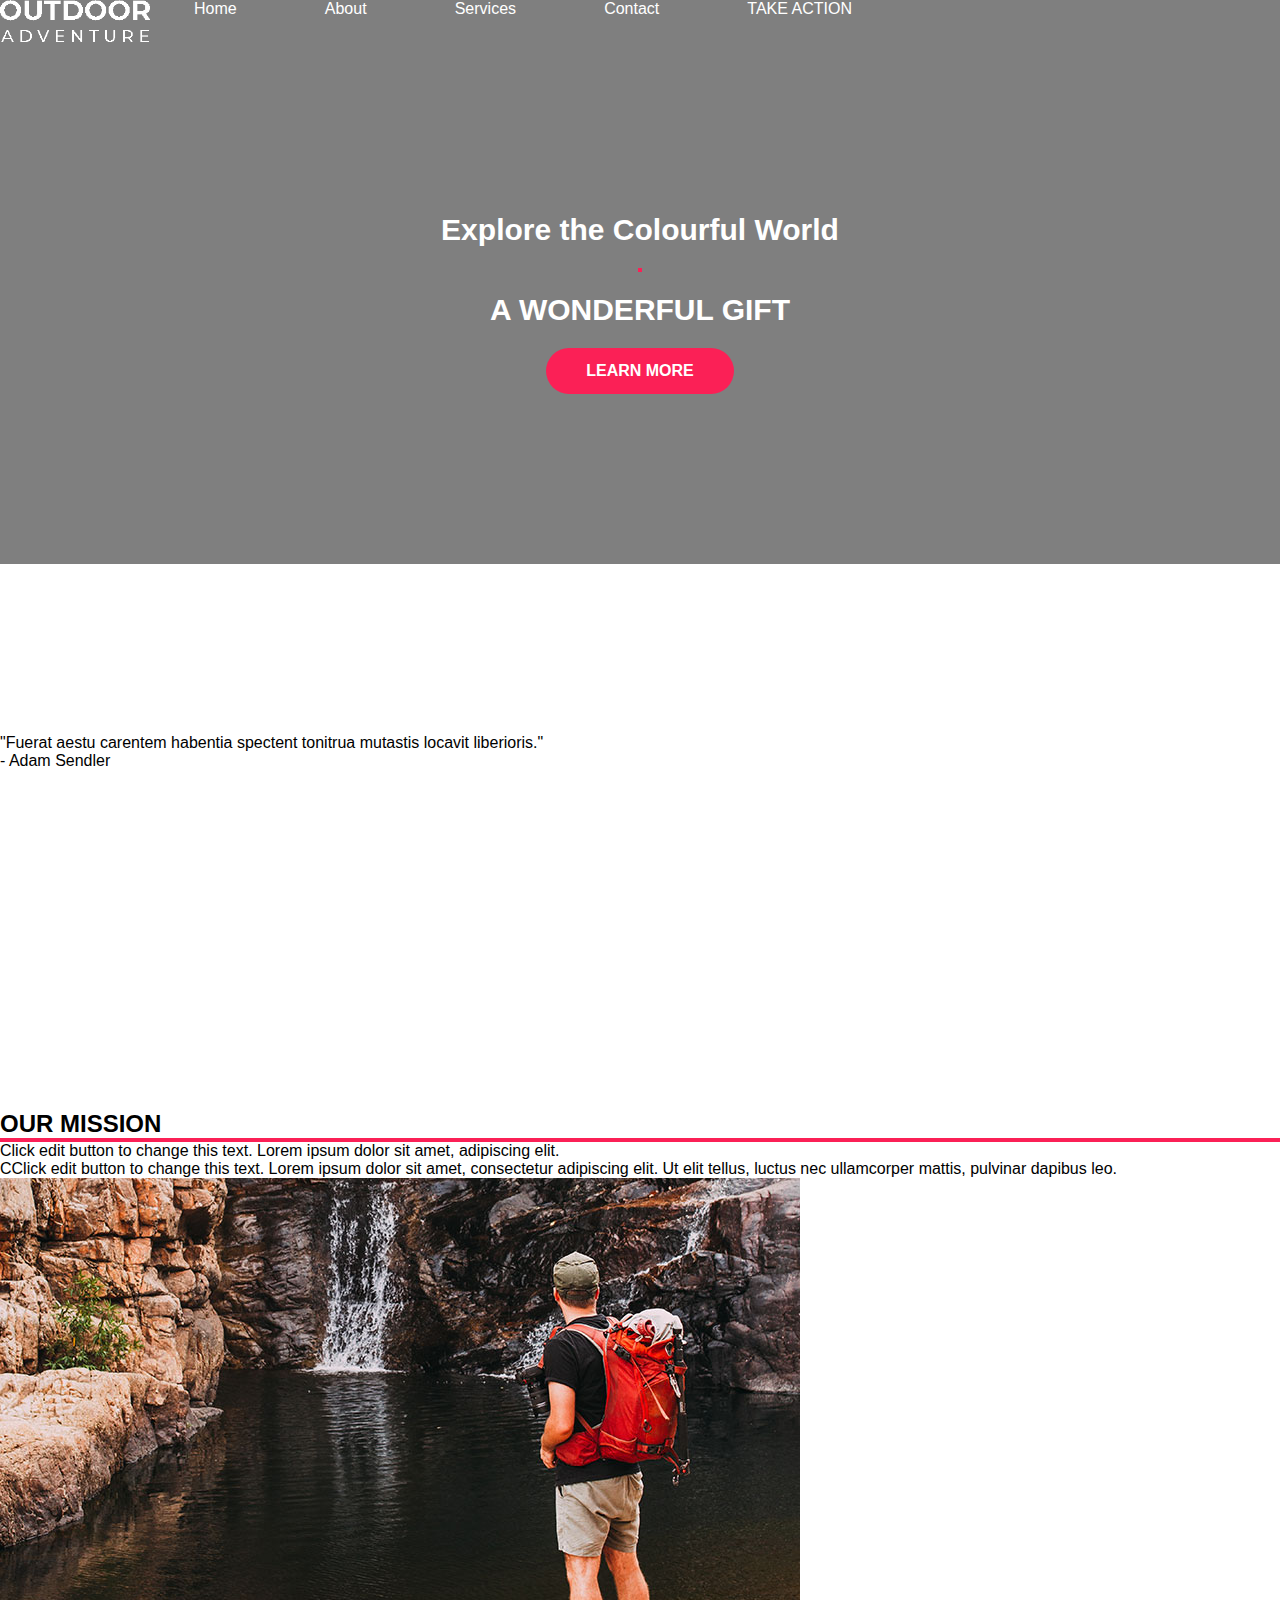
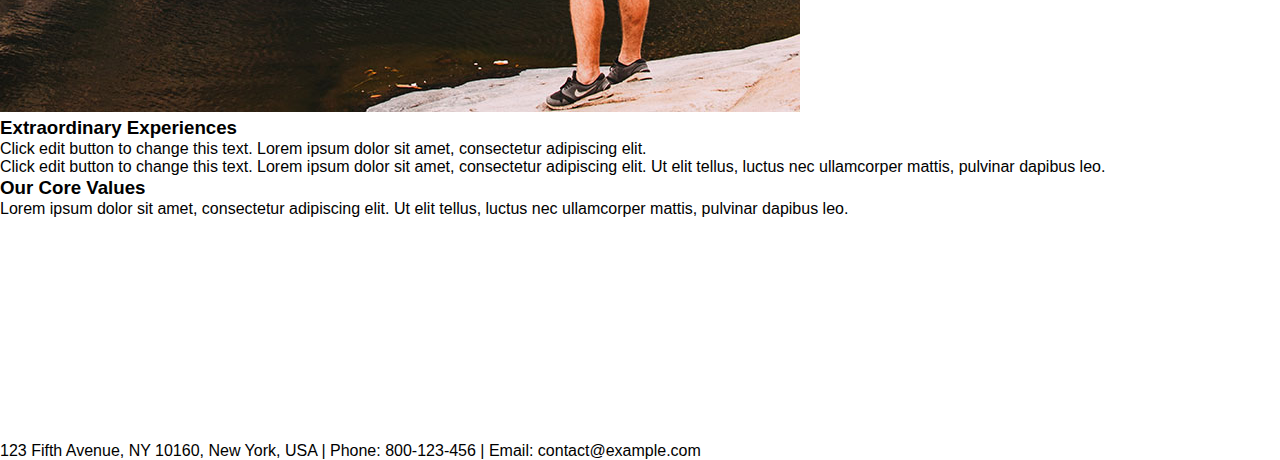
==== index.html @ 978efa65 "page accueil finie" ====
<!DOCTYPE html>
<html lang="en">

<head>
    <meta charset="UTF-8" />
    <meta name="viewport" content="width=device-width, initial-scale=1.0" />
    <link rel="stylesheet" href="./css/fonts.css" />
    <link rel="stylesheet" href="./css/style.css" />
    <link href='https://fonts.googleapis.com/css?family=Roboto' rel='stylesheet'>
    <title>Home - Outdoors Adventure</title>
</head>

<body>
    <!-- HEADER -->

        <header class="index-header">
            <nav class="index-nav">

                    <img src="./assets/white-logo.png" alt="" />


                    <ul class="menu-list">
                        <li><a href="#" class="menu-link">Home</a></li>
                        <li><a href="#" class="menu-link">About</a></li>
                        <li><a href="#" class="menu-link">Services</a></li>
                        <li><a href="#" class="menu-link">Contact</a></li>
                        <li><a href="#" class="menu-link uppercase">Take Action</a></li>
                    </ul>

            </nav>
            
        </header>

            <!-- MAIN -->
            <main>
                <!-- Section-1 -->
                <section class="section1">
                    <div class="subtitle">
                        <h1 class="heading">Explore the Colourful World</h1>
                    </div>
                    <div class="sep"></div>
                    <div class="main-title">
                        <h1 class="uppercase heading">A Wonderful Gift</h1>
                    </div>
                    <div class="button-container">
                        <a class="learn-button uppercase" href="#">Learn More</a>
                    </div>
                </section>

            <section>
                <blockquote>"Fuerat aestu carentem habentia spectent tonitrua mutastis locavit liberioris."
                    <footer>- Adam Sendler</footer>
                </blockquote>
            </section>

                <!-- Section-2 -->

                <section>

                    <div class="row">
                        <div>
                            <h2 class="uppercase">OUR MISSION</h2>
                            <div class="sep"></div>
                            <p>Click edit button to change this text. Lorem ipsum dolor sit amet, adipiscing elit.</p>
                            <p>CClick edit button to change this text. Lorem ipsum dolor sit amet, consectetur
                                adipiscing elit. Ut elit tellus, luctus nec ullamcorper mattis, pulvinar dapibus leo.
                            </p>
                        </div>
                        <div>
                            <img src="./assets/outdoor-image-02.jpg" placeholder="waterfall" />
                        </div>
                    </div>
                    <div class="row">
                        <div>
                            <div>
                                <h3>Extraordinary Experiences </h3>
                                <p>Click edit button to change this text. Lorem ipsum dolor sit amet, consectetur
                                    adipiscing elit.</p>
                                <p>Click edit button to change this text. Lorem ipsum dolor sit amet, consectetur
                                    adipiscing elit. Ut elit tellus, luctus nec ullamcorper mattis, pulvinar dapibus
                                    leo.</p>
                            </div>
                            <div>
                                <h3>Our Core Values</h3>
                                <p>Lorem ipsum dolor sit amet, consectetur adipiscing elit. Ut elit tellus, luctus nec ullamcorper mattis, pulvinar dapibus leo.</p>
                                <ul>
                                    <li><span class="fa fa-minus"></span><span></span></li>
                                    <li><span class="fa fa-minus"></span><span></span></li>
                                    <li><span class="fa fa-minus"></span><span></span></li>
                                </ul>
                            </div>
                        </div>
                    </div>
                </section>
            </main>

        <!-- FOOTER -->
        <footer>
                <div>
                    <p>123 Fifth Avenue, NY 10160, New York, USA | Phone: 800-123-456 | Email: contact@example.com</p>
                </div>
        </footer>
</body>

</html>
---- css/fonts.css ----
@font-face {
    font-family: 'Roboto';
    font-style: italic;
    font-weight: 100;
    src: url(/fonts.gstatic.com/s/roboto/v30/KFOiCnqEu92Fr1Mu51QrEz0dL_nz.woff2) format('woff2');
    unicode-range: U+0460-052F, U+1C80-1C88, U+20B4, U+2DE0-2DFF, U+A640-A69F, U+FE2E-FE2F;
  }
  /* cyrillic */
  @font-face {
    font-family: 'Roboto';
    font-style: italic;
    font-weight: 100;
    src: url(/fonts.gstatic.com/s/roboto/v30/KFOiCnqEu92Fr1Mu51QrEzQdL_nz.woff2) format('woff2');
    unicode-range: U+0301, U+0400-045F, U+0490-0491, U+04B0-04B1, U+2116;
  }
  /* greek-ext */
  @font-face {
    font-family: 'Roboto';
    font-style: italic;
    font-weight: 100;
    src: url(/fonts.gstatic.com/s/roboto/v30/KFOiCnqEu92Fr1Mu51QrEzwdL_nz.woff2) format('woff2');
    unicode-range: U+1F00-1FFF;
  }
  /* greek */
  @font-face {
    font-family: 'Roboto';
    font-style: italic;
    font-weight: 100;
    src: url(/fonts.gstatic.com/s/roboto/v30/KFOiCnqEu92Fr1Mu51QrEzMdL_nz.woff2) format('woff2');
    unicode-range: U+0370-03FF;
  }
  /* vietnamese */
  @font-face {
    font-family: 'Roboto';
    font-style: italic;
    font-weight: 100;
    src: url(/fonts.gstatic.com/s/roboto/v30/KFOiCnqEu92Fr1Mu51QrEz8dL_nz.woff2) format('woff2');
    unicode-range: U+0102-0103, U+0110-0111, U+0128-0129, U+0168-0169, U+01A0-01A1, U+01AF-01B0, U+0300-0301, U+0303-0304, U+0308-0309, U+0323, U+0329, U+1EA0-1EF9, U+20AB;
  }
  /* latin-ext */
  @font-face {
    font-family: 'Roboto';
    font-style: italic;
    font-weight: 100;
    src: url(/fonts.gstatic.com/s/roboto/v30/KFOiCnqEu92Fr1Mu51QrEz4dL_nz.woff2) format('woff2');
    unicode-range: U+0100-02AF, U+0304, U+0308, U+0329, U+1E00-1E9F, U+1EF2-1EFF, U+2020, U+20A0-20AB, U+20AD-20CF, U+2113, U+2C60-2C7F, U+A720-A7FF;
  }
  /* latin */
  @font-face {
    font-family: 'Roboto';
    font-style: italic;
    font-weight: 100;
    src: url(/fonts.gstatic.com/s/roboto/v30/KFOiCnqEu92Fr1Mu51QrEzAdLw.woff2) format('woff2');
    unicode-range: U+0000-00FF, U+0131, U+0152-0153, U+02BB-02BC, U+02C6, U+02DA, U+02DC, U+0304, U+0308, U+0329, U+2000-206F, U+2074, U+20AC, U+2122, U+2191, U+2193, U+2212, U+2215, U+FEFF, U+FFFD;
  }
  /* cyrillic-ext */
  @font-face {
    font-family: 'Roboto';
    font-style: italic;
    font-weight: 300;
    src: url(/fonts.gstatic.com/s/roboto/v30/KFOjCnqEu92Fr1Mu51TjASc3CsTKlA.woff2) format('woff2');
    unicode-range: U+0460-052F, U+1C80-1C88, U+20B4, U+2DE0-2DFF, U+A640-A69F, U+FE2E-FE2F;
  }
  /* cyrillic */
  @font-face {
    font-family: 'Roboto';
    font-style: italic;
    font-weight: 300;
    src: url(/fonts.gstatic.com/s/roboto/v30/KFOjCnqEu92Fr1Mu51TjASc-CsTKlA.woff2) format('woff2');
    unicode-range: U+0301, U+0400-045F, U+0490-0491, U+04B0-04B1, U+2116;
  }
  /* greek-ext */
  @font-face {
    font-family: 'Roboto';
    font-style: italic;
    font-weight: 300;
    src: url(/fonts.gstatic.com/s/roboto/v30/KFOjCnqEu92Fr1Mu51TjASc2CsTKlA.woff2) format('woff2');
    unicode-range: U+1F00-1FFF;
  }
  /* greek */
  @font-face {
    font-family: 'Roboto';
    font-style: italic;
    font-weight: 300;
    src: url(/fonts.gstatic.com/s/roboto/v30/KFOjCnqEu92Fr1Mu51TjASc5CsTKlA.woff2) format('woff2');
    unicode-range: U+0370-03FF;
  }
  /* vietnamese */
  @font-face {
    font-family: 'Roboto';
    font-style: italic;
    font-weight: 300;
    src: url(/fonts.gstatic.com/s/roboto/v30/KFOjCnqEu92Fr1Mu51TjASc1CsTKlA.woff2) format('woff2');
    unicode-range: U+0102-0103, U+0110-0111, U+0128-0129, U+0168-0169, U+01A0-01A1, U+01AF-01B0, U+0300-0301, U+0303-0304, U+0308-0309, U+0323, U+0329, U+1EA0-1EF9, U+20AB;
  }
  /* latin-ext */
  @font-face {
    font-family: 'Roboto';
    font-style: italic;
    font-weight: 300;
    src: url(/fonts.gstatic.com/s/roboto/v30/KFOjCnqEu92Fr1Mu51TjASc0CsTKlA.woff2) format('woff2');
    unicode-range: U+0100-02AF, U+0304, U+0308, U+0329, U+1E00-1E9F, U+1EF2-1EFF, U+2020, U+20A0-20AB, U+20AD-20CF, U+2113, U+2C60-2C7F, U+A720-A7FF;
  }
  /* latin */
  @font-face {
    font-family: 'Roboto';
    font-style: italic;
    font-weight: 300;
    src: url(/fonts.gstatic.com/s/roboto/v30/KFOjCnqEu92Fr1Mu51TjASc6CsQ.woff2) format('woff2');
    unicode-range: U+0000-00FF, U+0131, U+0152-0153, U+02BB-02BC, U+02C6, U+02DA, U+02DC, U+0304, U+0308, U+0329, U+2000-206F, U+2074, U+20AC, U+2122, U+2191, U+2193, U+2212, U+2215, U+FEFF, U+FFFD;
  }
  /* cyrillic-ext */
  @font-face {
    font-family: 'Roboto';
    font-style: italic;
    font-weight: 400;
    src: url(/fonts.gstatic.com/s/roboto/v30/KFOkCnqEu92Fr1Mu51xFIzIFKw.woff2) format('woff2');
    unicode-range: U+0460-052F, U+1C80-1C88, U+20B4, U+2DE0-2DFF, U+A640-A69F, U+FE2E-FE2F;
  }
  /* cyrillic */
  @font-face {
    font-family: 'Roboto';
    font-style: italic;
    font-weight: 400;
    src: url(/fonts.gstatic.com/s/roboto/v30/KFOkCnqEu92Fr1Mu51xMIzIFKw.woff2) format('woff2');
    unicode-range: U+0301, U+0400-045F, U+0490-0491, U+04B0-04B1, U+2116;
  }
  /* greek-ext */
  @font-face {
    font-family: 'Roboto';
    font-style: italic;
    font-weight: 400;
    src: url(/fonts.gstatic.com/s/roboto/v30/KFOkCnqEu92Fr1Mu51xEIzIFKw.woff2) format('woff2');
    unicode-range: U+1F00-1FFF;
  }
  /* greek */
  @font-face {
    font-family: 'Roboto';
    font-style: italic;
    font-weight: 400;
    src: url(/fonts.gstatic.com/s/roboto/v30/KFOkCnqEu92Fr1Mu51xLIzIFKw.woff2) format('woff2');
    unicode-range: U+0370-03FF;
  }
  /* vietnamese */
  @font-face {
    font-family: 'Roboto';
    font-style: italic;
    font-weight: 400;
    src: url(/fonts.gstatic.com/s/roboto/v30/KFOkCnqEu92Fr1Mu51xHIzIFKw.woff2) format('woff2');
    unicode-range: U+0102-0103, U+0110-0111, U+0128-0129, U+0168-0169, U+01A0-01A1, U+01AF-01B0, U+0300-0301, U+0303-0304, U+0308-0309, U+0323, U+0329, U+1EA0-1EF9, U+20AB;
  }
  /* latin-ext */
  @font-face {
    font-family: 'Roboto';
    font-style: italic;
    font-weight: 400;
    src: url(/fonts.gstatic.com/s/roboto/v30/KFOkCnqEu92Fr1Mu51xGIzIFKw.woff2) format('woff2');
    unicode-range: U+0100-02AF, U+0304, U+0308, U+0329, U+1E00-1E9F, U+1EF2-1EFF, U+2020, U+20A0-20AB, U+20AD-20CF, U+2113, U+2C60-2C7F, U+A720-A7FF;
  }
  /* latin */
  @font-face {
    font-family: 'Roboto';
    font-style: italic;
    font-weight: 400;
    src: url(/fonts.gstatic.com/s/roboto/v30/KFOkCnqEu92Fr1Mu51xIIzI.woff2) format('woff2');
    unicode-range: U+0000-00FF, U+0131, U+0152-0153, U+02BB-02BC, U+02C6, U+02DA, U+02DC, U+0304, U+0308, U+0329, U+2000-206F, U+2074, U+20AC, U+2122, U+2191, U+2193, U+2212, U+2215, U+FEFF, U+FFFD;
  }
  /* cyrillic-ext */
  @font-face {
    font-family: 'Roboto';
    font-style: italic;
    font-weight: 500;
    src: url(/fonts.gstatic.com/s/roboto/v30/KFOjCnqEu92Fr1Mu51S7ACc3CsTKlA.woff2) format('woff2');
    unicode-range: U+0460-052F, U+1C80-1C88, U+20B4, U+2DE0-2DFF, U+A640-A69F, U+FE2E-FE2F;
  }
  /* cyrillic */
  @font-face {
    font-family: 'Roboto';
    font-style: italic;
    font-weight: 500;
    src: url(/fonts.gstatic.com/s/roboto/v30/KFOjCnqEu92Fr1Mu51S7ACc-CsTKlA.woff2) format('woff2');
    unicode-range: U+0301, U+0400-045F, U+0490-0491, U+04B0-04B1, U+2116;
  }
  /* greek-ext */
  @font-face {
    font-family: 'Roboto';
    font-style: italic;
    font-weight: 500;
    src: url(/fonts.gstatic.com/s/roboto/v30/KFOjCnqEu92Fr1Mu51S7ACc2CsTKlA.woff2) format('woff2');
    unicode-range: U+1F00-1FFF;
  }
  /* greek */
  @font-face {
    font-family: 'Roboto';
    font-style: italic;
    font-weight: 500;
    src: url(/fonts.gstatic.com/s/roboto/v30/KFOjCnqEu92Fr1Mu51S7ACc5CsTKlA.woff2) format('woff2');
    unicode-range: U+0370-03FF;
  }
  /* vietnamese */
  @font-face {
    font-family: 'Roboto';
    font-style: italic;
    font-weight: 500;
    src: url(/fonts.gstatic.com/s/roboto/v30/KFOjCnqEu92Fr1Mu51S7ACc1CsTKlA.woff2) format('woff2');
    unicode-range: U+0102-0103, U+0110-0111, U+0128-0129, U+0168-0169, U+01A0-01A1, U+01AF-01B0, U+0300-0301, U+0303-0304, U+0308-0309, U+0323, U+0329, U+1EA0-1EF9, U+20AB;
  }
  /* latin-ext */
  @font-face {
    font-family: 'Roboto';
    font-style: italic;
    font-weight: 500;
    src: url(/fonts.gstatic.com/s/roboto/v30/KFOjCnqEu92Fr1Mu51S7ACc0CsTKlA.woff2) format('woff2');
    unicode-range: U+0100-02AF, U+0304, U+0308, U+0329, U+1E00-1E9F, U+1EF2-1EFF, U+2020, U+20A0-20AB, U+20AD-20CF, U+2113, U+2C60-2C7F, U+A720-A7FF;
  }
  /* latin */
  @font-face {
    font-family: 'Roboto';
    font-style: italic;
    font-weight: 500;
    src: url(/fonts.gstatic.com/s/roboto/v30/KFOjCnqEu92Fr1Mu51S7ACc6CsQ.woff2) format('woff2');
    unicode-range: U+0000-00FF, U+0131, U+0152-0153, U+02BB-02BC, U+02C6, U+02DA, U+02DC, U+0304, U+0308, U+0329, U+2000-206F, U+2074, U+20AC, U+2122, U+2191, U+2193, U+2212, U+2215, U+FEFF, U+FFFD;
  }
  /* cyrillic-ext */
  @font-face {
    font-family: 'Roboto';
    font-style: italic;
    font-weight: 700;
    src: url(/fonts.gstatic.com/s/roboto/v30/KFOjCnqEu92Fr1Mu51TzBic3CsTKlA.woff2) format('woff2');
    unicode-range: U+0460-052F, U+1C80-1C88, U+20B4, U+2DE0-2DFF, U+A640-A69F, U+FE2E-FE2F;
  }
  /* cyrillic */
  @font-face {
    font-family: 'Roboto';
    font-style: italic;
    font-weight: 700;
    src: url(/fonts.gstatic.com/s/roboto/v30/KFOjCnqEu92Fr1Mu51TzBic-CsTKlA.woff2) format('woff2');
    unicode-range: U+0301, U+0400-045F, U+0490-0491, U+04B0-04B1, U+2116;
  }
  /* greek-ext */
  @font-face {
    font-family: 'Roboto';
    font-style: italic;
    font-weight: 700;
    src: url(/fonts.gstatic.com/s/roboto/v30/KFOjCnqEu92Fr1Mu51TzBic2CsTKlA.woff2) format('woff2');
    unicode-range: U+1F00-1FFF;
  }
  /* greek */
  @font-face {
    font-family: 'Roboto';
    font-style: italic;
    font-weight: 700;
    src: url(/fonts.gstatic.com/s/roboto/v30/KFOjCnqEu92Fr1Mu51TzBic5CsTKlA.woff2) format('woff2');
    unicode-range: U+0370-03FF;
  }
  /* vietnamese */
  @font-face {
    font-family: 'Roboto';
    font-style: italic;
    font-weight: 700;
    src: url(/fonts.gstatic.com/s/roboto/v30/KFOjCnqEu92Fr1Mu51TzBic1CsTKlA.woff2) format('woff2');
    unicode-range: U+0102-0103, U+0110-0111, U+0128-0129, U+0168-0169, U+01A0-01A1, U+01AF-01B0, U+0300-0301, U+0303-0304, U+0308-0309, U+0323, U+0329, U+1EA0-1EF9, U+20AB;
  }
  /* latin-ext */
  @font-face {
    font-family: 'Roboto';
    font-style: italic;
    font-weight: 700;
    src: url(/fonts.gstatic.com/s/roboto/v30/KFOjCnqEu92Fr1Mu51TzBic0CsTKlA.woff2) format('woff2');
    unicode-range: U+0100-02AF, U+0304, U+0308, U+0329, U+1E00-1E9F, U+1EF2-1EFF, U+2020, U+20A0-20AB, U+20AD-20CF, U+2113, U+2C60-2C7F, U+A720-A7FF;
  }
  /* latin */
  @font-face {
    font-family: 'Roboto';
    font-style: italic;
    font-weight: 700;
    src: url(/fonts.gstatic.com/s/roboto/v30/KFOjCnqEu92Fr1Mu51TzBic6CsQ.woff2) format('woff2');
    unicode-range: U+0000-00FF, U+0131, U+0152-0153, U+02BB-02BC, U+02C6, U+02DA, U+02DC, U+0304, U+0308, U+0329, U+2000-206F, U+2074, U+20AC, U+2122, U+2191, U+2193, U+2212, U+2215, U+FEFF, U+FFFD;
  }
  /* cyrillic-ext */
  @font-face {
    font-family: 'Roboto';
    font-style: italic;
    font-weight: 900;
    src: url(/fonts.gstatic.com/s/roboto/v30/KFOjCnqEu92Fr1Mu51TLBCc3CsTKlA.woff2) format('woff2');
    unicode-range: U+0460-052F, U+1C80-1C88, U+20B4, U+2DE0-2DFF, U+A640-A69F, U+FE2E-FE2F;
  }
  /* cyrillic */
  @font-face {
    font-family: 'Roboto';
    font-style: italic;
    font-weight: 900;
    src: url(/fonts.gstatic.com/s/roboto/v30/KFOjCnqEu92Fr1Mu51TLBCc-CsTKlA.woff2) format('woff2');
    unicode-range: U+0301, U+0400-045F, U+0490-0491, U+04B0-04B1, U+2116;
  }
  /* greek-ext */
  @font-face {
    font-family: 'Roboto';
    font-style: italic;
    font-weight: 900;
    src: url(/fonts.gstatic.com/s/roboto/v30/KFOjCnqEu92Fr1Mu51TLBCc2CsTKlA.woff2) format('woff2');
    unicode-range: U+1F00-1FFF;
  }
  /* greek */
  @font-face {
    font-family: 'Roboto';
    font-style: italic;
    font-weight: 900;
    src: url(/fonts.gstatic.com/s/roboto/v30/KFOjCnqEu92Fr1Mu51TLBCc5CsTKlA.woff2) format('woff2');
    unicode-range: U+0370-03FF;
  }
  /* vietnamese */
  @font-face {
    font-family: 'Roboto';
    font-style: italic;
    font-weight: 900;
    src: url(/fonts.gstatic.com/s/roboto/v30/KFOjCnqEu92Fr1Mu51TLBCc1CsTKlA.woff2) format('woff2');
    unicode-range: U+0102-0103, U+0110-0111, U+0128-0129, U+0168-0169, U+01A0-01A1, U+01AF-01B0, U+0300-0301, U+0303-0304, U+0308-0309, U+0323, U+0329, U+1EA0-1EF9, U+20AB;
  }
  /* latin-ext */
  @font-face {
    font-family: 'Roboto';
    font-style: italic;
    font-weight: 900;
    src: url(/fonts.gstatic.com/s/roboto/v30/KFOjCnqEu92Fr1Mu51TLBCc0CsTKlA.woff2) format('woff2');
    unicode-range: U+0100-02AF, U+0304, U+0308, U+0329, U+1E00-1E9F, U+1EF2-1EFF, U+2020, U+20A0-20AB, U+20AD-20CF, U+2113, U+2C60-2C7F, U+A720-A7FF;
  }
  /* latin */
  @font-face {
    font-family: 'Roboto';
    font-style: italic;
    font-weight: 900;
    src: url(/fonts.gstatic.com/s/roboto/v30/KFOjCnqEu92Fr1Mu51TLBCc6CsQ.woff2) format('woff2');
    unicode-range: U+0000-00FF, U+0131, U+0152-0153, U+02BB-02BC, U+02C6, U+02DA, U+02DC, U+0304, U+0308, U+0329, U+2000-206F, U+2074, U+20AC, U+2122, U+2191, U+2193, U+2212, U+2215, U+FEFF, U+FFFD;
  }
  /* cyrillic-ext */
  @font-face {
    font-family: 'Roboto';
    font-style: normal;
    font-weight: 100;
    src: url(/fonts.gstatic.com/s/roboto/v30/KFOkCnqEu92Fr1MmgVxFIzIFKw.woff2) format('woff2');
    unicode-range: U+0460-052F, U+1C80-1C88, U+20B4, U+2DE0-2DFF, U+A640-A69F, U+FE2E-FE2F;
  }
  /* cyrillic */
  @font-face {
    font-family: 'Roboto';
    font-style: normal;
    font-weight: 100;
    src: url(/fonts.gstatic.com/s/roboto/v30/KFOkCnqEu92Fr1MmgVxMIzIFKw.woff2) format('woff2');
    unicode-range: U+0301, U+0400-045F, U+0490-0491, U+04B0-04B1, U+2116;
  }
  /* greek-ext */
  @font-face {
    font-family: 'Roboto';
    font-style: normal;
    font-weight: 100;
    src: url(/fonts.gstatic.com/s/roboto/v30/KFOkCnqEu92Fr1MmgVxEIzIFKw.woff2) format('woff2');
    unicode-range: U+1F00-1FFF;
  }
  /* greek */
  @font-face {
    font-family: 'Roboto';
    font-style: normal;
    font-weight: 100;
    src: url(/fonts.gstatic.com/s/roboto/v30/KFOkCnqEu92Fr1MmgVxLIzIFKw.woff2) format('woff2');
    unicode-range: U+0370-03FF;
  }
  /* vietnamese */
  @font-face {
    font-family: 'Roboto';
    font-style: normal;
    font-weight: 100;
    src: url(/fonts.gstatic.com/s/roboto/v30/KFOkCnqEu92Fr1MmgVxHIzIFKw.woff2) format('woff2');
    unicode-range: U+0102-0103, U+0110-0111, U+0128-0129, U+0168-0169, U+01A0-01A1, U+01AF-01B0, U+0300-0301, U+0303-0304, U+0308-0309, U+0323, U+0329, U+1EA0-1EF9, U+20AB;
  }
  /* latin-ext */
  @font-face {
    font-family: 'Roboto';
    font-style: normal;
    font-weight: 100;
    src: url(/fonts.gstatic.com/s/roboto/v30/KFOkCnqEu92Fr1MmgVxGIzIFKw.woff2) format('woff2');
    unicode-range: U+0100-02AF, U+0304, U+0308, U+0329, U+1E00-1E9F, U+1EF2-1EFF, U+2020, U+20A0-20AB, U+20AD-20CF, U+2113, U+2C60-2C7F, U+A720-A7FF;
  }
  /* latin */
  @font-face {
    font-family: 'Roboto';
    font-style: normal;
    font-weight: 100;
    src: url(/fonts.gstatic.com/s/roboto/v30/KFOkCnqEu92Fr1MmgVxIIzI.woff2) format('woff2');
    unicode-range: U+0000-00FF, U+0131, U+0152-0153, U+02BB-02BC, U+02C6, U+02DA, U+02DC, U+0304, U+0308, U+0329, U+2000-206F, U+2074, U+20AC, U+2122, U+2191, U+2193, U+2212, U+2215, U+FEFF, U+FFFD;
  }
  /* cyrillic-ext */
  @font-face {
    font-family: 'Roboto';
    font-style: normal;
    font-weight: 300;
    src: url(/fonts.gstatic.com/s/roboto/v30/KFOlCnqEu92Fr1MmSU5fCRc4EsA.woff2) format('woff2');
    unicode-range: U+0460-052F, U+1C80-1C88, U+20B4, U+2DE0-2DFF, U+A640-A69F, U+FE2E-FE2F;
  }
  /* cyrillic */
  @font-face {
    font-family: 'Roboto';
    font-style: normal;
    font-weight: 300;
    src: url(/fonts.gstatic.com/s/roboto/v30/KFOlCnqEu92Fr1MmSU5fABc4EsA.woff2) format('woff2');
    unicode-range: U+0301, U+0400-045F, U+0490-0491, U+04B0-04B1, U+2116;
  }
  /* greek-ext */
  @font-face {
    font-family: 'Roboto';
    font-style: normal;
    font-weight: 300;
    src: url(/fonts.gstatic.com/s/roboto/v30/KFOlCnqEu92Fr1MmSU5fCBc4EsA.woff2) format('woff2');
    unicode-range: U+1F00-1FFF;
  }
  /* greek */
  @font-face {
    font-family: 'Roboto';
    font-style: normal;
    font-weight: 300;
    src: url(/fonts.gstatic.com/s/roboto/v30/KFOlCnqEu92Fr1MmSU5fBxc4EsA.woff2) format('woff2');
    unicode-range: U+0370-03FF;
  }
  /* vietnamese */
  @font-face {
    font-family: 'Roboto';
    font-style: normal;
    font-weight: 300;
    src: url(/fonts.gstatic.com/s/roboto/v30/KFOlCnqEu92Fr1MmSU5fCxc4EsA.woff2) format('woff2');
    unicode-range: U+0102-0103, U+0110-0111, U+0128-0129, U+0168-0169, U+01A0-01A1, U+01AF-01B0, U+0300-0301, U+0303-0304, U+0308-0309, U+0323, U+0329, U+1EA0-1EF9, U+20AB;
  }
  /* latin-ext */
  @font-face {
    font-family: 'Roboto';
    font-style: normal;
    font-weight: 300;
    src: url(/fonts.gstatic.com/s/roboto/v30/KFOlCnqEu92Fr1MmSU5fChc4EsA.woff2) format('woff2');
    unicode-range: U+0100-02AF, U+0304, U+0308, U+0329, U+1E00-1E9F, U+1EF2-1EFF, U+2020, U+20A0-20AB, U+20AD-20CF, U+2113, U+2C60-2C7F, U+A720-A7FF;
  }
  /* latin */
  @font-face {
    font-family: 'Roboto';
    font-style: normal;
    font-weight: 300;
    src: url(/fonts.gstatic.com/s/roboto/v30/KFOlCnqEu92Fr1MmSU5fBBc4.woff2) format('woff2');
    unicode-range: U+0000-00FF, U+0131, U+0152-0153, U+02BB-02BC, U+02C6, U+02DA, U+02DC, U+0304, U+0308, U+0329, U+2000-206F, U+2074, U+20AC, U+2122, U+2191, U+2193, U+2212, U+2215, U+FEFF, U+FFFD;
  }
  /* cyrillic-ext */
  @font-face {
    font-family: 'Roboto';
    font-style: normal;
    font-weight: 400;
    src: url(/fonts.gstatic.com/s/roboto/v30/KFOmCnqEu92Fr1Mu72xKOzY.woff2) format('woff2');
    unicode-range: U+0460-052F, U+1C80-1C88, U+20B4, U+2DE0-2DFF, U+A640-A69F, U+FE2E-FE2F;
  }
  /* cyrillic */
  @font-face {
    font-family: 'Roboto';
    font-style: normal;
    font-weight: 400;
    src: url(/fonts.gstatic.com/s/roboto/v30/KFOmCnqEu92Fr1Mu5mxKOzY.woff2) format('woff2');
    unicode-range: U+0301, U+0400-045F, U+0490-0491, U+04B0-04B1, U+2116;
  }
  /* greek-ext */
  @font-face {
    font-family: 'Roboto';
    font-style: normal;
    font-weight: 400;
    src: url(/fonts.gstatic.com/s/roboto/v30/KFOmCnqEu92Fr1Mu7mxKOzY.woff2) format('woff2');
    unicode-range: U+1F00-1FFF;
  }
  /* greek */
  @font-face {
    font-family: 'Roboto';
    font-style: normal;
    font-weight: 400;
    src: url(/fonts.gstatic.com/s/roboto/v30/KFOmCnqEu92Fr1Mu4WxKOzY.woff2) format('woff2');
    unicode-range: U+0370-03FF;
  }
  /* vietnamese */
  @font-face {
    font-family: 'Roboto';
    font-style: normal;
    font-weight: 400;
    src: url(/fonts.gstatic.com/s/roboto/v30/KFOmCnqEu92Fr1Mu7WxKOzY.woff2) format('woff2');
    unicode-range: U+0102-0103, U+0110-0111, U+0128-0129, U+0168-0169, U+01A0-01A1, U+01AF-01B0, U+0300-0301, U+0303-0304, U+0308-0309, U+0323, U+0329, U+1EA0-1EF9, U+20AB;
  }
  /* latin-ext */
  @font-face {
    font-family: 'Roboto';
    font-style: normal;
    font-weight: 400;
    src: url(/fonts.gstatic.com/s/roboto/v30/KFOmCnqEu92Fr1Mu7GxKOzY.woff2) format('woff2');
    unicode-range: U+0100-02AF, U+0304, U+0308, U+0329, U+1E00-1E9F, U+1EF2-1EFF, U+2020, U+20A0-20AB, U+20AD-20CF, U+2113, U+2C60-2C7F, U+A720-A7FF;
  }
  /* latin */
  @font-face {
    font-family: 'Roboto';
    font-style: normal;
    font-weight: 400;
    src: url(/fonts.gstatic.com/s/roboto/v30/KFOmCnqEu92Fr1Mu4mxK.woff2) format('woff2');
    unicode-range: U+0000-00FF, U+0131, U+0152-0153, U+02BB-02BC, U+02C6, U+02DA, U+02DC, U+0304, U+0308, U+0329, U+2000-206F, U+2074, U+20AC, U+2122, U+2191, U+2193, U+2212, U+2215, U+FEFF, U+FFFD;
  }
  /* cyrillic-ext */
  @font-face {
    font-family: 'Roboto';
    font-style: normal;
    font-weight: 500;
    src: url(/fonts.gstatic.com/s/roboto/v30/KFOlCnqEu92Fr1MmEU9fCRc4EsA.woff2) format('woff2');
    unicode-range: U+0460-052F, U+1C80-1C88, U+20B4, U+2DE0-2DFF, U+A640-A69F, U+FE2E-FE2F;
  }
  /* cyrillic */
  @font-face {
    font-family: 'Roboto';
    font-style: normal;
    font-weight: 500;
    src: url(/fonts.gstatic.com/s/roboto/v30/KFOlCnqEu92Fr1MmEU9fABc4EsA.woff2) format('woff2');
    unicode-range: U+0301, U+0400-045F, U+0490-0491, U+04B0-04B1, U+2116;
  }
  /* greek-ext */
  @font-face {
    font-family: 'Roboto';
    font-style: normal;
    font-weight: 500;
    src: url(/fonts.gstatic.com/s/roboto/v30/KFOlCnqEu92Fr1MmEU9fCBc4EsA.woff2) format('woff2');
    unicode-range: U+1F00-1FFF;
  }
  /* greek */
  @font-face {
    font-family: 'Roboto';
    font-style: normal;
    font-weight: 500;
    src: url(/fonts.gstatic.com/s/roboto/v30/KFOlCnqEu92Fr1MmEU9fBxc4EsA.woff2) format('woff2');
    unicode-range: U+0370-03FF;
  }
  /* vietnamese */
  @font-face {
    font-family: 'Roboto';
    font-style: normal;
    font-weight: 500;
    src: url(/fonts.gstatic.com/s/roboto/v30/KFOlCnqEu92Fr1MmEU9fCxc4EsA.woff2) format('woff2');
    unicode-range: U+0102-0103, U+0110-0111, U+0128-0129, U+0168-0169, U+01A0-01A1, U+01AF-01B0, U+0300-0301, U+0303-0304, U+0308-0309, U+0323, U+0329, U+1EA0-1EF9, U+20AB;
  }
  /* latin-ext */
  @font-face {
    font-family: 'Roboto';
    font-style: normal;
    font-weight: 500;
    src: url(/fonts.gstatic.com/s/roboto/v30/KFOlCnqEu92Fr1MmEU9fChc4EsA.woff2) format('woff2');
    unicode-range: U+0100-02AF, U+0304, U+0308, U+0329, U+1E00-1E9F, U+1EF2-1EFF, U+2020, U+20A0-20AB, U+20AD-20CF, U+2113, U+2C60-2C7F, U+A720-A7FF;
  }
  /* latin */
  @font-face {
    font-family: 'Roboto';
    font-style: normal;
    font-weight: 500;
    src: url(/fonts.gstatic.com/s/roboto/v30/KFOlCnqEu92Fr1MmEU9fBBc4.woff2) format('woff2');
    unicode-range: U+0000-00FF, U+0131, U+0152-0153, U+02BB-02BC, U+02C6, U+02DA, U+02DC, U+0304, U+0308, U+0329, U+2000-206F, U+2074, U+20AC, U+2122, U+2191, U+2193, U+2212, U+2215, U+FEFF, U+FFFD;
  }
  /* cyrillic-ext */
  @font-face {
    font-family: 'Roboto';
    font-style: normal;
    font-weight: 700;
    src: url(/fonts.gstatic.com/s/roboto/v30/KFOlCnqEu92Fr1MmWUlfCRc4EsA.woff2) format('woff2');
    unicode-range: U+0460-052F, U+1C80-1C88, U+20B4, U+2DE0-2DFF, U+A640-A69F, U+FE2E-FE2F;
  }
  /* cyrillic */
  @font-face {
    font-family: 'Roboto';
    font-style: normal;
    font-weight: 700;
    src: url(/fonts.gstatic.com/s/roboto/v30/KFOlCnqEu92Fr1MmWUlfABc4EsA.woff2) format('woff2');
    unicode-range: U+0301, U+0400-045F, U+0490-0491, U+04B0-04B1, U+2116;
  }
  /* greek-ext */
  @font-face {
    font-family: 'Roboto';
    font-style: normal;
    font-weight: 700;
    src: url(/fonts.gstatic.com/s/roboto/v30/KFOlCnqEu92Fr1MmWUlfCBc4EsA.woff2) format('woff2');
    unicode-range: U+1F00-1FFF;
  }
  /* greek */
  @font-face {
    font-family: 'Roboto';
    font-style: normal;
    font-weight: 700;
    src: url(/fonts.gstatic.com/s/roboto/v30/KFOlCnqEu92Fr1MmWUlfBxc4EsA.woff2) format('woff2');
    unicode-range: U+0370-03FF;
  }
  /* vietnamese */
  @font-face {
    font-family: 'Roboto';
    font-style: normal;
    font-weight: 700;
    src: url(/fonts.gstatic.com/s/roboto/v30/KFOlCnqEu92Fr1MmWUlfCxc4EsA.woff2) format('woff2');
    unicode-range: U+0102-0103, U+0110-0111, U+0128-0129, U+0168-0169, U+01A0-01A1, U+01AF-01B0, U+0300-0301, U+0303-0304, U+0308-0309, U+0323, U+0329, U+1EA0-1EF9, U+20AB;
  }
  /* latin-ext */
  @font-face {
    font-family: 'Roboto';
    font-style: normal;
    font-weight: 700;
    src: url(/fonts.gstatic.com/s/roboto/v30/KFOlCnqEu92Fr1MmWUlfChc4EsA.woff2) format('woff2');
    unicode-range: U+0100-02AF, U+0304, U+0308, U+0329, U+1E00-1E9F, U+1EF2-1EFF, U+2020, U+20A0-20AB, U+20AD-20CF, U+2113, U+2C60-2C7F, U+A720-A7FF;
  }
  /* latin */
  @font-face {
    font-family: 'Roboto';
    font-style: normal;
    font-weight: 700;
    src: url(/fonts.gstatic.com/s/roboto/v30/KFOlCnqEu92Fr1MmWUlfBBc4.woff2) format('woff2');
    unicode-range: U+0000-00FF, U+0131, U+0152-0153, U+02BB-02BC, U+02C6, U+02DA, U+02DC, U+0304, U+0308, U+0329, U+2000-206F, U+2074, U+20AC, U+2122, U+2191, U+2193, U+2212, U+2215, U+FEFF, U+FFFD;
  }
  /* cyrillic-ext */
  @font-face {
    font-family: 'Roboto';
    font-style: normal;
    font-weight: 900;
    src: url(/fonts.gstatic.com/s/roboto/v30/KFOlCnqEu92Fr1MmYUtfCRc4EsA.woff2) format('woff2');
    unicode-range: U+0460-052F, U+1C80-1C88, U+20B4, U+2DE0-2DFF, U+A640-A69F, U+FE2E-FE2F;
  }
  /* cyrillic */
  @font-face {
    font-family: 'Roboto';
    font-style: normal;
    font-weight: 900;
    src: url(/fonts.gstatic.com/s/roboto/v30/KFOlCnqEu92Fr1MmYUtfABc4EsA.woff2) format('woff2');
    unicode-range: U+0301, U+0400-045F, U+0490-0491, U+04B0-04B1, U+2116;
  }
  /* greek-ext */
  @font-face {
    font-family: 'Roboto';
    font-style: normal;
    font-weight: 900;
    src: url(/fonts.gstatic.com/s/roboto/v30/KFOlCnqEu92Fr1MmYUtfCBc4EsA.woff2) format('woff2');
    unicode-range: U+1F00-1FFF;
  }
  /* greek */
  @font-face {
    font-family: 'Roboto';
    font-style: normal;
    font-weight: 900;
    src: url(/fonts.gstatic.com/s/roboto/v30/KFOlCnqEu92Fr1MmYUtfBxc4EsA.woff2) format('woff2');
    unicode-range: U+0370-03FF;
  }
  /* vietnamese */
  @font-face {
    font-family: 'Roboto';
    font-style: normal;
    font-weight: 900;
    src: url(/fonts.gstatic.com/s/roboto/v30/KFOlCnqEu92Fr1MmYUtfCxc4EsA.woff2) format('woff2');
    unicode-range: U+0102-0103, U+0110-0111, U+0128-0129, U+0168-0169, U+01A0-01A1, U+01AF-01B0, U+0300-0301, U+0303-0304, U+0308-0309, U+0323, U+0329, U+1EA0-1EF9, U+20AB;
  }
  /* latin-ext */
  @font-face {
    font-family: 'Roboto';
    font-style: normal;
    font-weight: 900;
    src: url(/fonts.gstatic.com/s/roboto/v30/KFOlCnqEu92Fr1MmYUtfChc4EsA.woff2) format('woff2');
    unicode-range: U+0100-02AF, U+0304, U+0308, U+0329, U+1E00-1E9F, U+1EF2-1EFF, U+2020, U+20A0-20AB, U+20AD-20CF, U+2113, U+2C60-2C7F, U+A720-A7FF;
  }
  /* latin */
  @font-face {
    font-family: 'Roboto';
    font-style: normal;
    font-weight: 900;
    src: url(/fonts.gstatic.com/s/roboto/v30/KFOlCnqEu92Fr1MmYUtfBBc4.woff2) format('woff2');
    unicode-range: U+0000-00FF, U+0131, U+0152-0153, U+02BB-02BC, U+02C6, U+02DA, U+02DC, U+0304, U+0308, U+0329, U+2000-206F, U+2074, U+20AC, U+2122, U+2191, U+2193, U+2212, U+2215, U+FEFF, U+FFFD;
  }
  /* cyrillic-ext */
  @font-face {
    font-family: 'Roboto Slab';
    font-style: normal;
    font-weight: 100;
    src: url(/fonts.gstatic.com/s/robotoslab/v34/BngMUXZYTXPIvIBgJJSb6ufA5qW54A.woff2) format('woff2');
    unicode-range: U+0460-052F, U+1C80-1C88, U+20B4, U+2DE0-2DFF, U+A640-A69F, U+FE2E-FE2F;
  }
  /* cyrillic */
  @font-face {
    font-family: 'Roboto Slab';
    font-style: normal;
    font-weight: 100;
    src: url(/fonts.gstatic.com/s/robotoslab/v34/BngMUXZYTXPIvIBgJJSb6ufJ5qW54A.woff2) format('woff2');
    unicode-range: U+0301, U+0400-045F, U+0490-0491, U+04B0-04B1, U+2116;
  }
  /* greek-ext */
  @font-face {
    font-family: 'Roboto Slab';
    font-style: normal;
    font-weight: 100;
    src: url(/fonts.gstatic.com/s/robotoslab/v34/BngMUXZYTXPIvIBgJJSb6ufB5qW54A.woff2) format('woff2');
    unicode-range: U+1F00-1FFF;
  }
  /* greek */
  @font-face {
    font-family: 'Roboto Slab';
    font-style: normal;
    font-weight: 100;
    src: url(/fonts.gstatic.com/s/robotoslab/v34/BngMUXZYTXPIvIBgJJSb6ufO5qW54A.woff2) format('woff2');
    unicode-range: U+0370-03FF;
  }
  /* vietnamese */
  @font-face {
    font-family: 'Roboto Slab';
    font-style: normal;
    font-weight: 100;
    src: url(/fonts.gstatic.com/s/robotoslab/v34/BngMUXZYTXPIvIBgJJSb6ufC5qW54A.woff2) format('woff2');
    unicode-range: U+0102-0103, U+0110-0111, U+0128-0129, U+0168-0169, U+01A0-01A1, U+01AF-01B0, U+0300-0301, U+0303-0304, U+0308-0309, U+0323, U+0329, U+1EA0-1EF9, U+20AB;
  }
  /* latin-ext */
  @font-face {
    font-family: 'Roboto Slab';
    font-style: normal;
    font-weight: 100;
    src: url(/fonts.gstatic.com/s/robotoslab/v34/BngMUXZYTXPIvIBgJJSb6ufD5qW54A.woff2) format('woff2');
    unicode-range: U+0100-02AF, U+0304, U+0308, U+0329, U+1E00-1E9F, U+1EF2-1EFF, U+2020, U+20A0-20AB, U+20AD-20CF, U+2113, U+2C60-2C7F, U+A720-A7FF;
  }
  /* latin */
  @font-face {
    font-family: 'Roboto Slab';
    font-style: normal;
    font-weight: 100;
    src: url(/fonts.gstatic.com/s/robotoslab/v34/BngMUXZYTXPIvIBgJJSb6ufN5qU.woff2) format('woff2');
    unicode-range: U+0000-00FF, U+0131, U+0152-0153, U+02BB-02BC, U+02C6, U+02DA, U+02DC, U+0304, U+0308, U+0329, U+2000-206F, U+2074, U+20AC, U+2122, U+2191, U+2193, U+2212, U+2215, U+FEFF, U+FFFD;
  }
  /* cyrillic-ext */
  @font-face {
    font-family: 'Roboto Slab';
    font-style: normal;
    font-weight: 200;
    src: url(/fonts.gstatic.com/s/robotoslab/v34/BngMUXZYTXPIvIBgJJSb6ufA5qW54A.woff2) format('woff2');
    unicode-range: U+0460-052F, U+1C80-1C88, U+20B4, U+2DE0-2DFF, U+A640-A69F, U+FE2E-FE2F;
  }
  /* cyrillic */
  @font-face {
    font-family: 'Roboto Slab';
    font-style: normal;
    font-weight: 200;
    src: url(/fonts.gstatic.com/s/robotoslab/v34/BngMUXZYTXPIvIBgJJSb6ufJ5qW54A.woff2) format('woff2');
    unicode-range: U+0301, U+0400-045F, U+0490-0491, U+04B0-04B1, U+2116;
  }
  /* greek-ext */
  @font-face {
    font-family: 'Roboto Slab';
    font-style: normal;
    font-weight: 200;
    src: url(/fonts.gstatic.com/s/robotoslab/v34/BngMUXZYTXPIvIBgJJSb6ufB5qW54A.woff2) format('woff2');
    unicode-range: U+1F00-1FFF;
  }
  /* greek */
  @font-face {
    font-family: 'Roboto Slab';
    font-style: normal;
    font-weight: 200;
    src: url(/fonts.gstatic.com/s/robotoslab/v34/BngMUXZYTXPIvIBgJJSb6ufO5qW54A.woff2) format('woff2');
    unicode-range: U+0370-03FF;
  }
  /* vietnamese */
  @font-face {
    font-family: 'Roboto Slab';
    font-style: normal;
    font-weight: 200;
    src: url(/fonts.gstatic.com/s/robotoslab/v34/BngMUXZYTXPIvIBgJJSb6ufC5qW54A.woff2) format('woff2');
    unicode-range: U+0102-0103, U+0110-0111, U+0128-0129, U+0168-0169, U+01A0-01A1, U+01AF-01B0, U+0300-0301, U+0303-0304, U+0308-0309, U+0323, U+0329, U+1EA0-1EF9, U+20AB;
  }
  /* latin-ext */
  @font-face {
    font-family: 'Roboto Slab';
    font-style: normal;
    font-weight: 200;
    src: url(/fonts.gstatic.com/s/robotoslab/v34/BngMUXZYTXPIvIBgJJSb6ufD5qW54A.woff2) format('woff2');
    unicode-range: U+0100-02AF, U+0304, U+0308, U+0329, U+1E00-1E9F, U+1EF2-1EFF, U+2020, U+20A0-20AB, U+20AD-20CF, U+2113, U+2C60-2C7F, U+A720-A7FF;
  }
  /* latin */
  @font-face {
    font-family: 'Roboto Slab';
    font-style: normal;
    font-weight: 200;
    src: url(/fonts.gstatic.com/s/robotoslab/v34/BngMUXZYTXPIvIBgJJSb6ufN5qU.woff2) format('woff2');
    unicode-range: U+0000-00FF, U+0131, U+0152-0153, U+02BB-02BC, U+02C6, U+02DA, U+02DC, U+0304, U+0308, U+0329, U+2000-206F, U+2074, U+20AC, U+2122, U+2191, U+2193, U+2212, U+2215, U+FEFF, U+FFFD;
  }
  /* cyrillic-ext */
  @font-face {
    font-family: 'Roboto Slab';
    font-style: normal;
    font-weight: 300;
    src: url(/fonts.gstatic.com/s/robotoslab/v34/BngMUXZYTXPIvIBgJJSb6ufA5qW54A.woff2) format('woff2');
    unicode-range: U+0460-052F, U+1C80-1C88, U+20B4, U+2DE0-2DFF, U+A640-A69F, U+FE2E-FE2F;
  }
  /* cyrillic */
  @font-face {
    font-family: 'Roboto Slab';
    font-style: normal;
    font-weight: 300;
    src: url(/fonts.gstatic.com/s/robotoslab/v34/BngMUXZYTXPIvIBgJJSb6ufJ5qW54A.woff2) format('woff2');
    unicode-range: U+0301, U+0400-045F, U+0490-0491, U+04B0-04B1, U+2116;
  }
  /* greek-ext */
  @font-face {
    font-family: 'Roboto Slab';
    font-style: normal;
    font-weight: 300;
    src: url(/fonts.gstatic.com/s/robotoslab/v34/BngMUXZYTXPIvIBgJJSb6ufB5qW54A.woff2) format('woff2');
    unicode-range: U+1F00-1FFF;
  }
  /* greek */
  @font-face {
    font-family: 'Roboto Slab';
    font-style: normal;
    font-weight: 300;
    src: url(/fonts.gstatic.com/s/robotoslab/v34/BngMUXZYTXPIvIBgJJSb6ufO5qW54A.woff2) format('woff2');
    unicode-range: U+0370-03FF;
  }
  /* vietnamese */
  @font-face {
    font-family: 'Roboto Slab';
    font-style: normal;
    font-weight: 300;
    src: url(/fonts.gstatic.com/s/robotoslab/v34/BngMUXZYTXPIvIBgJJSb6ufC5qW54A.woff2) format('woff2');
    unicode-range: U+0102-0103, U+0110-0111, U+0128-0129, U+0168-0169, U+01A0-01A1, U+01AF-01B0, U+0300-0301, U+0303-0304, U+0308-0309, U+0323, U+0329, U+1EA0-1EF9, U+20AB;
  }
  /* latin-ext */
  @font-face {
    font-family: 'Roboto Slab';
    font-style: normal;
    font-weight: 300;
    src: url(/fonts.gstatic.com/s/robotoslab/v34/BngMUXZYTXPIvIBgJJSb6ufD5qW54A.woff2) format('woff2');
    unicode-range: U+0100-02AF, U+0304, U+0308, U+0329, U+1E00-1E9F, U+1EF2-1EFF, U+2020, U+20A0-20AB, U+20AD-20CF, U+2113, U+2C60-2C7F, U+A720-A7FF;
  }
  /* latin */
  @font-face {
    font-family: 'Roboto Slab';
    font-style: normal;
    font-weight: 300;
    src: url(/fonts.gstatic.com/s/robotoslab/v34/BngMUXZYTXPIvIBgJJSb6ufN5qU.woff2) format('woff2');
    unicode-range: U+0000-00FF, U+0131, U+0152-0153, U+02BB-02BC, U+02C6, U+02DA, U+02DC, U+0304, U+0308, U+0329, U+2000-206F, U+2074, U+20AC, U+2122, U+2191, U+2193, U+2212, U+2215, U+FEFF, U+FFFD;
  }
  /* cyrillic-ext */
  @font-face {
    font-family: 'Roboto Slab';
    font-style: normal;
    font-weight: 400;
    src: url(/fonts.gstatic.com/s/robotoslab/v34/BngMUXZYTXPIvIBgJJSb6ufA5qW54A.woff2) format('woff2');
    unicode-range: U+0460-052F, U+1C80-1C88, U+20B4, U+2DE0-2DFF, U+A640-A69F, U+FE2E-FE2F;
  }
  /* cyrillic */
  @font-face {
    font-family: 'Roboto Slab';
    font-style: normal;
    font-weight: 400;
    src: url(/fonts.gstatic.com/s/robotoslab/v34/BngMUXZYTXPIvIBgJJSb6ufJ5qW54A.woff2) format('woff2');
    unicode-range: U+0301, U+0400-045F, U+0490-0491, U+04B0-04B1, U+2116;
  }
  /* greek-ext */
  @font-face {
    font-family: 'Roboto Slab';
    font-style: normal;
    font-weight: 400;
    src: url(/fonts.gstatic.com/s/robotoslab/v34/BngMUXZYTXPIvIBgJJSb6ufB5qW54A.woff2) format('woff2');
    unicode-range: U+1F00-1FFF;
  }
  /* greek */
  @font-face {
    font-family: 'Roboto Slab';
    font-style: normal;
    font-weight: 400;
    src: url(/fonts.gstatic.com/s/robotoslab/v34/BngMUXZYTXPIvIBgJJSb6ufO5qW54A.woff2) format('woff2');
    unicode-range: U+0370-03FF;
  }
  /* vietnamese */
  @font-face {
    font-family: 'Roboto Slab';
    font-style: normal;
    font-weight: 400;
    src: url(/fonts.gstatic.com/s/robotoslab/v34/BngMUXZYTXPIvIBgJJSb6ufC5qW54A.woff2) format('woff2');
    unicode-range: U+0102-0103, U+0110-0111, U+0128-0129, U+0168-0169, U+01A0-01A1, U+01AF-01B0, U+0300-0301, U+0303-0304, U+0308-0309, U+0323, U+0329, U+1EA0-1EF9, U+20AB;
  }
  /* latin-ext */
  @font-face {
    font-family: 'Roboto Slab';
    font-style: normal;
    font-weight: 400;
    src: url(/fonts.gstatic.com/s/robotoslab/v34/BngMUXZYTXPIvIBgJJSb6ufD5qW54A.woff2) format('woff2');
    unicode-range: U+0100-02AF, U+0304, U+0308, U+0329, U+1E00-1E9F, U+1EF2-1EFF, U+2020, U+20A0-20AB, U+20AD-20CF, U+2113, U+2C60-2C7F, U+A720-A7FF;
  }
  /* latin */
  @font-face {
    font-family: 'Roboto Slab';
    font-style: normal;
    font-weight: 400;
    src: url(/fonts.gstatic.com/s/robotoslab/v34/BngMUXZYTXPIvIBgJJSb6ufN5qU.woff2) format('woff2');
    unicode-range: U+0000-00FF, U+0131, U+0152-0153, U+02BB-02BC, U+02C6, U+02DA, U+02DC, U+0304, U+0308, U+0329, U+2000-206F, U+2074, U+20AC, U+2122, U+2191, U+2193, U+2212, U+2215, U+FEFF, U+FFFD;
  }
  /* cyrillic-ext */
  @font-face {
    font-family: 'Roboto Slab';
    font-style: normal;
    font-weight: 500;
    src: url(/fonts.gstatic.com/s/robotoslab/v34/BngMUXZYTXPIvIBgJJSb6ufA5qW54A.woff2) format('woff2');
    unicode-range: U+0460-052F, U+1C80-1C88, U+20B4, U+2DE0-2DFF, U+A640-A69F, U+FE2E-FE2F;
  }
  /* cyrillic */
  @font-face {
    font-family: 'Roboto Slab';
    font-style: normal;
    font-weight: 500;
    src: url(/fonts.gstatic.com/s/robotoslab/v34/BngMUXZYTXPIvIBgJJSb6ufJ5qW54A.woff2) format('woff2');
    unicode-range: U+0301, U+0400-045F, U+0490-0491, U+04B0-04B1, U+2116;
  }
  /* greek-ext */
  @font-face {
    font-family: 'Roboto Slab';
    font-style: normal;
    font-weight: 500;
    src: url(/fonts.gstatic.com/s/robotoslab/v34/BngMUXZYTXPIvIBgJJSb6ufB5qW54A.woff2) format('woff2');
    unicode-range: U+1F00-1FFF;
  }
  /* greek */
  @font-face {
    font-family: 'Roboto Slab';
    font-style: normal;
    font-weight: 500;
    src: url(/fonts.gstatic.com/s/robotoslab/v34/BngMUXZYTXPIvIBgJJSb6ufO5qW54A.woff2) format('woff2');
    unicode-range: U+0370-03FF;
  }
  /* vietnamese */
  @font-face {
    font-family: 'Roboto Slab';
    font-style: normal;
    font-weight: 500;
    src: url(/fonts.gstatic.com/s/robotoslab/v34/BngMUXZYTXPIvIBgJJSb6ufC5qW54A.woff2) format('woff2');
    unicode-range: U+0102-0103, U+0110-0111, U+0128-0129, U+0168-0169, U+01A0-01A1, U+01AF-01B0, U+0300-0301, U+0303-0304, U+0308-0309, U+0323, U+0329, U+1EA0-1EF9, U+20AB;
  }
  /* latin-ext */
  @font-face {
    font-family: 'Roboto Slab';
    font-style: normal;
    font-weight: 500;
    src: url(/fonts.gstatic.com/s/robotoslab/v34/BngMUXZYTXPIvIBgJJSb6ufD5qW54A.woff2) format('woff2');
    unicode-range: U+0100-02AF, U+0304, U+0308, U+0329, U+1E00-1E9F, U+1EF2-1EFF, U+2020, U+20A0-20AB, U+20AD-20CF, U+2113, U+2C60-2C7F, U+A720-A7FF;
  }
  /* latin */
  @font-face {
    font-family: 'Roboto Slab';
    font-style: normal;
    font-weight: 500;
    src: url(/fonts.gstatic.com/s/robotoslab/v34/BngMUXZYTXPIvIBgJJSb6ufN5qU.woff2) format('woff2');
    unicode-range: U+0000-00FF, U+0131, U+0152-0153, U+02BB-02BC, U+02C6, U+02DA, U+02DC, U+0304, U+0308, U+0329, U+2000-206F, U+2074, U+20AC, U+2122, U+2191, U+2193, U+2212, U+2215, U+FEFF, U+FFFD;
  }
  /* cyrillic-ext */
  @font-face {
    font-family: 'Roboto Slab';
    font-style: normal;
    font-weight: 600;
    src: url(/fonts.gstatic.com/s/robotoslab/v34/BngMUXZYTXPIvIBgJJSb6ufA5qW54A.woff2) format('woff2');
    unicode-range: U+0460-052F, U+1C80-1C88, U+20B4, U+2DE0-2DFF, U+A640-A69F, U+FE2E-FE2F;
  }
  /* cyrillic */
  @font-face {
    font-family: 'Roboto Slab';
    font-style: normal;
    font-weight: 600;
    src: url(/fonts.gstatic.com/s/robotoslab/v34/BngMUXZYTXPIvIBgJJSb6ufJ5qW54A.woff2) format('woff2');
    unicode-range: U+0301, U+0400-045F, U+0490-0491, U+04B0-04B1, U+2116;
  }
  /* greek-ext */
  @font-face {
    font-family: 'Roboto Slab';
    font-style: normal;
    font-weight: 600;
    src: url(/fonts.gstatic.com/s/robotoslab/v34/BngMUXZYTXPIvIBgJJSb6ufB5qW54A.woff2) format('woff2');
    unicode-range: U+1F00-1FFF;
  }
  /* greek */
  @font-face {
    font-family: 'Roboto Slab';
    font-style: normal;
    font-weight: 600;
    src: url(/fonts.gstatic.com/s/robotoslab/v34/BngMUXZYTXPIvIBgJJSb6ufO5qW54A.woff2) format('woff2');
    unicode-range: U+0370-03FF;
  }
  /* vietnamese */
  @font-face {
    font-family: 'Roboto Slab';
    font-style: normal;
    font-weight: 600;
    src: url(/fonts.gstatic.com/s/robotoslab/v34/BngMUXZYTXPIvIBgJJSb6ufC5qW54A.woff2) format('woff2');
    unicode-range: U+0102-0103, U+0110-0111, U+0128-0129, U+0168-0169, U+01A0-01A1, U+01AF-01B0, U+0300-0301, U+0303-0304, U+0308-0309, U+0323, U+0329, U+1EA0-1EF9, U+20AB;
  }
  /* latin-ext */
  @font-face {
    font-family: 'Roboto Slab';
    font-style: normal;
    font-weight: 600;
    src: url(/fonts.gstatic.com/s/robotoslab/v34/BngMUXZYTXPIvIBgJJSb6ufD5qW54A.woff2) format('woff2');
    unicode-range: U+0100-02AF, U+0304, U+0308, U+0329, U+1E00-1E9F, U+1EF2-1EFF, U+2020, U+20A0-20AB, U+20AD-20CF, U+2113, U+2C60-2C7F, U+A720-A7FF;
  }
  /* latin */
  @font-face {
    font-family: 'Roboto Slab';
    font-style: normal;
    font-weight: 600;
    src: url(/fonts.gstatic.com/s/robotoslab/v34/BngMUXZYTXPIvIBgJJSb6ufN5qU.woff2) format('woff2');
    unicode-range: U+0000-00FF, U+0131, U+0152-0153, U+02BB-02BC, U+02C6, U+02DA, U+02DC, U+0304, U+0308, U+0329, U+2000-206F, U+2074, U+20AC, U+2122, U+2191, U+2193, U+2212, U+2215, U+FEFF, U+FFFD;
  }
  /* cyrillic-ext */
  @font-face {
    font-family: 'Roboto Slab';
    font-style: normal;
    font-weight: 700;
    src: url(/fonts.gstatic.com/s/robotoslab/v34/BngMUXZYTXPIvIBgJJSb6ufA5qW54A.woff2) format('woff2');
    unicode-range: U+0460-052F, U+1C80-1C88, U+20B4, U+2DE0-2DFF, U+A640-A69F, U+FE2E-FE2F;
  }
  /* cyrillic */
  @font-face {
    font-family: 'Roboto Slab';
    font-style: normal;
    font-weight: 700;
    src: url(/fonts.gstatic.com/s/robotoslab/v34/BngMUXZYTXPIvIBgJJSb6ufJ5qW54A.woff2) format('woff2');
    unicode-range: U+0301, U+0400-045F, U+0490-0491, U+04B0-04B1, U+2116;
  }
  /* greek-ext */
  @font-face {
    font-family: 'Roboto Slab';
    font-style: normal;
    font-weight: 700;
    src: url(/fonts.gstatic.com/s/robotoslab/v34/BngMUXZYTXPIvIBgJJSb6ufB5qW54A.woff2) format('woff2');
    unicode-range: U+1F00-1FFF;
  }
  /* greek */
  @font-face {
    font-family: 'Roboto Slab';
    font-style: normal;
    font-weight: 700;
    src: url(/fonts.gstatic.com/s/robotoslab/v34/BngMUXZYTXPIvIBgJJSb6ufO5qW54A.woff2) format('woff2');
    unicode-range: U+0370-03FF;
  }
  /* vietnamese */
  @font-face {
    font-family: 'Roboto Slab';
    font-style: normal;
    font-weight: 700;
    src: url(/fonts.gstatic.com/s/robotoslab/v34/BngMUXZYTXPIvIBgJJSb6ufC5qW54A.woff2) format('woff2');
    unicode-range: U+0102-0103, U+0110-0111, U+0128-0129, U+0168-0169, U+01A0-01A1, U+01AF-01B0, U+0300-0301, U+0303-0304, U+0308-0309, U+0323, U+0329, U+1EA0-1EF9, U+20AB;
  }
  /* latin-ext */
  @font-face {
    font-family: 'Roboto Slab';
    font-style: normal;
    font-weight: 700;
    src: url(/fonts.gstatic.com/s/robotoslab/v34/BngMUXZYTXPIvIBgJJSb6ufD5qW54A.woff2) format('woff2');
    unicode-range: U+0100-02AF, U+0304, U+0308, U+0329, U+1E00-1E9F, U+1EF2-1EFF, U+2020, U+20A0-20AB, U+20AD-20CF, U+2113, U+2C60-2C7F, U+A720-A7FF;
  }
  /* latin */
  @font-face {
    font-family: 'Roboto Slab';
    font-style: normal;
    font-weight: 700;
    src: url(/fonts.gstatic.com/s/robotoslab/v34/BngMUXZYTXPIvIBgJJSb6ufN5qU.woff2) format('woff2');
    unicode-range: U+0000-00FF, U+0131, U+0152-0153, U+02BB-02BC, U+02C6, U+02DA, U+02DC, U+0304, U+0308, U+0329, U+2000-206F, U+2074, U+20AC, U+2122, U+2191, U+2193, U+2212, U+2215, U+FEFF, U+FFFD;
  }
  /* cyrillic-ext */
  @font-face {
    font-family: 'Roboto Slab';
    font-style: normal;
    font-weight: 800;
    src: url(/fonts.gstatic.com/s/robotoslab/v34/BngMUXZYTXPIvIBgJJSb6ufA5qW54A.woff2) format('woff2');
    unicode-range: U+0460-052F, U+1C80-1C88, U+20B4, U+2DE0-2DFF, U+A640-A69F, U+FE2E-FE2F;
  }
  /* cyrillic */
  @font-face {
    font-family: 'Roboto Slab';
    font-style: normal;
    font-weight: 800;
    src: url(/fonts.gstatic.com/s/robotoslab/v34/BngMUXZYTXPIvIBgJJSb6ufJ5qW54A.woff2) format('woff2');
    unicode-range: U+0301, U+0400-045F, U+0490-0491, U+04B0-04B1, U+2116;
  }
  /* greek-ext */
  @font-face {
    font-family: 'Roboto Slab';
    font-style: normal;
    font-weight: 800;
    src: url(/fonts.gstatic.com/s/robotoslab/v34/BngMUXZYTXPIvIBgJJSb6ufB5qW54A.woff2) format('woff2');
    unicode-range: U+1F00-1FFF;
  }
  /* greek */
  @font-face {
    font-family: 'Roboto Slab';
    font-style: normal;
    font-weight: 800;
    src: url(/fonts.gstatic.com/s/robotoslab/v34/BngMUXZYTXPIvIBgJJSb6ufO5qW54A.woff2) format('woff2');
    unicode-range: U+0370-03FF;
  }
  /* vietnamese */
  @font-face {
    font-family: 'Roboto Slab';
    font-style: normal;
    font-weight: 800;
    src: url(/fonts.gstatic.com/s/robotoslab/v34/BngMUXZYTXPIvIBgJJSb6ufC5qW54A.woff2) format('woff2');
    unicode-range: U+0102-0103, U+0110-0111, U+0128-0129, U+0168-0169, U+01A0-01A1, U+01AF-01B0, U+0300-0301, U+0303-0304, U+0308-0309, U+0323, U+0329, U+1EA0-1EF9, U+20AB;
  }
  /* latin-ext */
  @font-face {
    font-family: 'Roboto Slab';
    font-style: normal;
    font-weight: 800;
    src: url(/fonts.gstatic.com/s/robotoslab/v34/BngMUXZYTXPIvIBgJJSb6ufD5qW54A.woff2) format('woff2');
    unicode-range: U+0100-02AF, U+0304, U+0308, U+0329, U+1E00-1E9F, U+1EF2-1EFF, U+2020, U+20A0-20AB, U+20AD-20CF, U+2113, U+2C60-2C7F, U+A720-A7FF;
  }
  /* latin */
  @font-face {
    font-family: 'Roboto Slab';
    font-style: normal;
    font-weight: 800;
    src: url(/fonts.gstatic.com/s/robotoslab/v34/BngMUXZYTXPIvIBgJJSb6ufN5qU.woff2) format('woff2');
    unicode-range: U+0000-00FF, U+0131, U+0152-0153, U+02BB-02BC, U+02C6, U+02DA, U+02DC, U+0304, U+0308, U+0329, U+2000-206F, U+2074, U+20AC, U+2122, U+2191, U+2193, U+2212, U+2215, U+FEFF, U+FFFD;
  }
  /* cyrillic-ext */
  @font-face {
    font-family: 'Roboto Slab';
    font-style: normal;
    font-weight: 900;
    src: url(/fonts.gstatic.com/s/robotoslab/v34/BngMUXZYTXPIvIBgJJSb6ufA5qW54A.woff2) format('woff2');
    unicode-range: U+0460-052F, U+1C80-1C88, U+20B4, U+2DE0-2DFF, U+A640-A69F, U+FE2E-FE2F;
  }
  /* cyrillic */
  @font-face {
    font-family: 'Roboto Slab';
    font-style: normal;
    font-weight: 900;
    src: url(/fonts.gstatic.com/s/robotoslab/v34/BngMUXZYTXPIvIBgJJSb6ufJ5qW54A.woff2) format('woff2');
    unicode-range: U+0301, U+0400-045F, U+0490-0491, U+04B0-04B1, U+2116;
  }
  /* greek-ext */
  @font-face {
    font-family: 'Roboto Slab';
    font-style: normal;
    font-weight: 900;
    src: url(/fonts.gstatic.com/s/robotoslab/v34/BngMUXZYTXPIvIBgJJSb6ufB5qW54A.woff2) format('woff2');
    unicode-range: U+1F00-1FFF;
  }
  /* greek */
  @font-face {
    font-family: 'Roboto Slab';
    font-style: normal;
    font-weight: 900;
    src: url(/fonts.gstatic.com/s/robotoslab/v34/BngMUXZYTXPIvIBgJJSb6ufO5qW54A.woff2) format('woff2');
    unicode-range: U+0370-03FF;
  }
  /* vietnamese */
  @font-face {
    font-family: 'Roboto Slab';
    font-style: normal;
    font-weight: 900;
    src: url(/fonts.gstatic.com/s/robotoslab/v34/BngMUXZYTXPIvIBgJJSb6ufC5qW54A.woff2) format('woff2');
    unicode-range: U+0102-0103, U+0110-0111, U+0128-0129, U+0168-0169, U+01A0-01A1, U+01AF-01B0, U+0300-0301, U+0303-0304, U+0308-0309, U+0323, U+0329, U+1EA0-1EF9, U+20AB;
  }
  /* latin-ext */
  @font-face {
    font-family: 'Roboto Slab';
    font-style: normal;
    font-weight: 900;
    src: url(/fonts.gstatic.com/s/robotoslab/v34/BngMUXZYTXPIvIBgJJSb6ufD5qW54A.woff2) format('woff2');
    unicode-range: U+0100-02AF, U+0304, U+0308, U+0329, U+1E00-1E9F, U+1EF2-1EFF, U+2020, U+20A0-20AB, U+20AD-20CF, U+2113, U+2C60-2C7F, U+A720-A7FF;
  }
  /* latin */
  @font-face {
    font-family: 'Roboto Slab';
    font-style: normal;
    font-weight: 900;
    src: url(/fonts.gstatic.com/s/robotoslab/v34/BngMUXZYTXPIvIBgJJSb6ufN5qU.woff2) format('woff2');
    unicode-range: U+0000-00FF, U+0131, U+0152-0153, U+02BB-02BC, U+02C6, U+02DA, U+02DC, U+0304, U+0308, U+0329, U+2000-206F, U+2074, U+20AC, U+2122, U+2191, U+2193, U+2212, U+2215, U+FEFF, U+FFFD;
  }
---- css/style.css ----
:root {
    --pink: #fb2056;
    --button-radius: 30px;
}

* {
    box-sizing: border-box;
    padding: 0;
    margin: 0;
}

body, html {
    height: 100%;
    width: 100%;
    font-family: "Noto Sans", sans-serif, "Roboto", sans-serif;
}

a {
    text-decoration:none;
    color: white;
}

h1, h2, h3, h4, h5 {
    font-family: 'Montserrat', sans-serif;
}


h3 {
    line-height: 1.5rem;
}


/* Classes générales+ effets custom */

.uppercase {
    text-transform: uppercase;
}

.sep {
    border: solid 2px var(--pink);
}

.heading {
    line-height: 1.2em;
}

/* Header */


header {
    width: 100%;
    position:relative;
    /*background-image: linear-gradient(rgba(0, 0, 0, 0.5), rgba(0, 0, 0, 0.5)), url("../assets/hero-bg.jpg");
    height: 90vh;
    background-position: top center;
    background-repeat: no-repeat;
    background-size: cover;
    position: absolute; */
    color: white;
    font-family: 'Roboto', sans-serif;
    font-size: 16px;
    display:block;
    justify-content: center;
    height: fit-content;
}

header::before {
    content: '';
    background-image: linear-gradient(rgba(0, 0, 0, 0.5), rgba(0, 0, 0, 0.5)), url(https://websitedemos.net/outdoor-adventure-02/wp-content/uploads/sites/351/2018/11/hero-bg.jpg);
    background-position: top center;
    background-repeat: no-repeat;
    background-size: cover;
    background-attachment: fixed;
    top: 0;
    left: 0;
    position:absolute;
    z-index: -1;
    width: 100%;
    height: 90vw;
}

.index-header img {
    max-width: 150px;
}

nav {
    display: flex;
    padding: 0px;
    width: 70%;
}

nav ul {
    position: relative;
    flex: 1 1 auto;
    list-style-type: none;
    display: flex;
    flex-wrap: nowrap;
    justify-content: space-around;
}

.index-nav div {
    width: 100%;
}

.menu-link {
    text-decoration:none;
    color: white;
}


/* -- BODY - */

.primary {
    display: flex;
    width: 100%;
}



.main-title, .subtitle, .button-container {
    text-align: center;
    /*top: 50%;
    left: 50%;
    transform: translate(-50%, -50%); */
    color: white;
  }

  .heading {
    font-size: 30px;
  }

.subtitle {
    font-size: 18px;
}

.button-container {
    text-align: center;
    background-color: var(--pink);
    width: fit-content;
    padding: 14px 40px;
    border-radius: var(--button-radius);
    font-weight: 700;
}

.learn-button {
    background-color: var(--pink);
}

section {
    padding-block-start: 170px;
    padding-block-end: 170px;
}

  .section1 {
    /* background-image: url(https://websitedemos.net/outdoor-adventure-02/wp-content/uploads/sites/351/2018/11/hero-bg.jpg);
    background-position: top center;
    background-repeat: no-repeat;
    background-size: cover;
    height: 90vh;
    background-attachment: fixed;
    top: 0;
    left: 0;
    position:initial; */
    position: relative;
    width: 100% !important;
    display: flex;
    flex-direction: column;
    align-items: center;
    gap: 20px;
  }

  section:not(.section1)  {
background-color: white;
  }
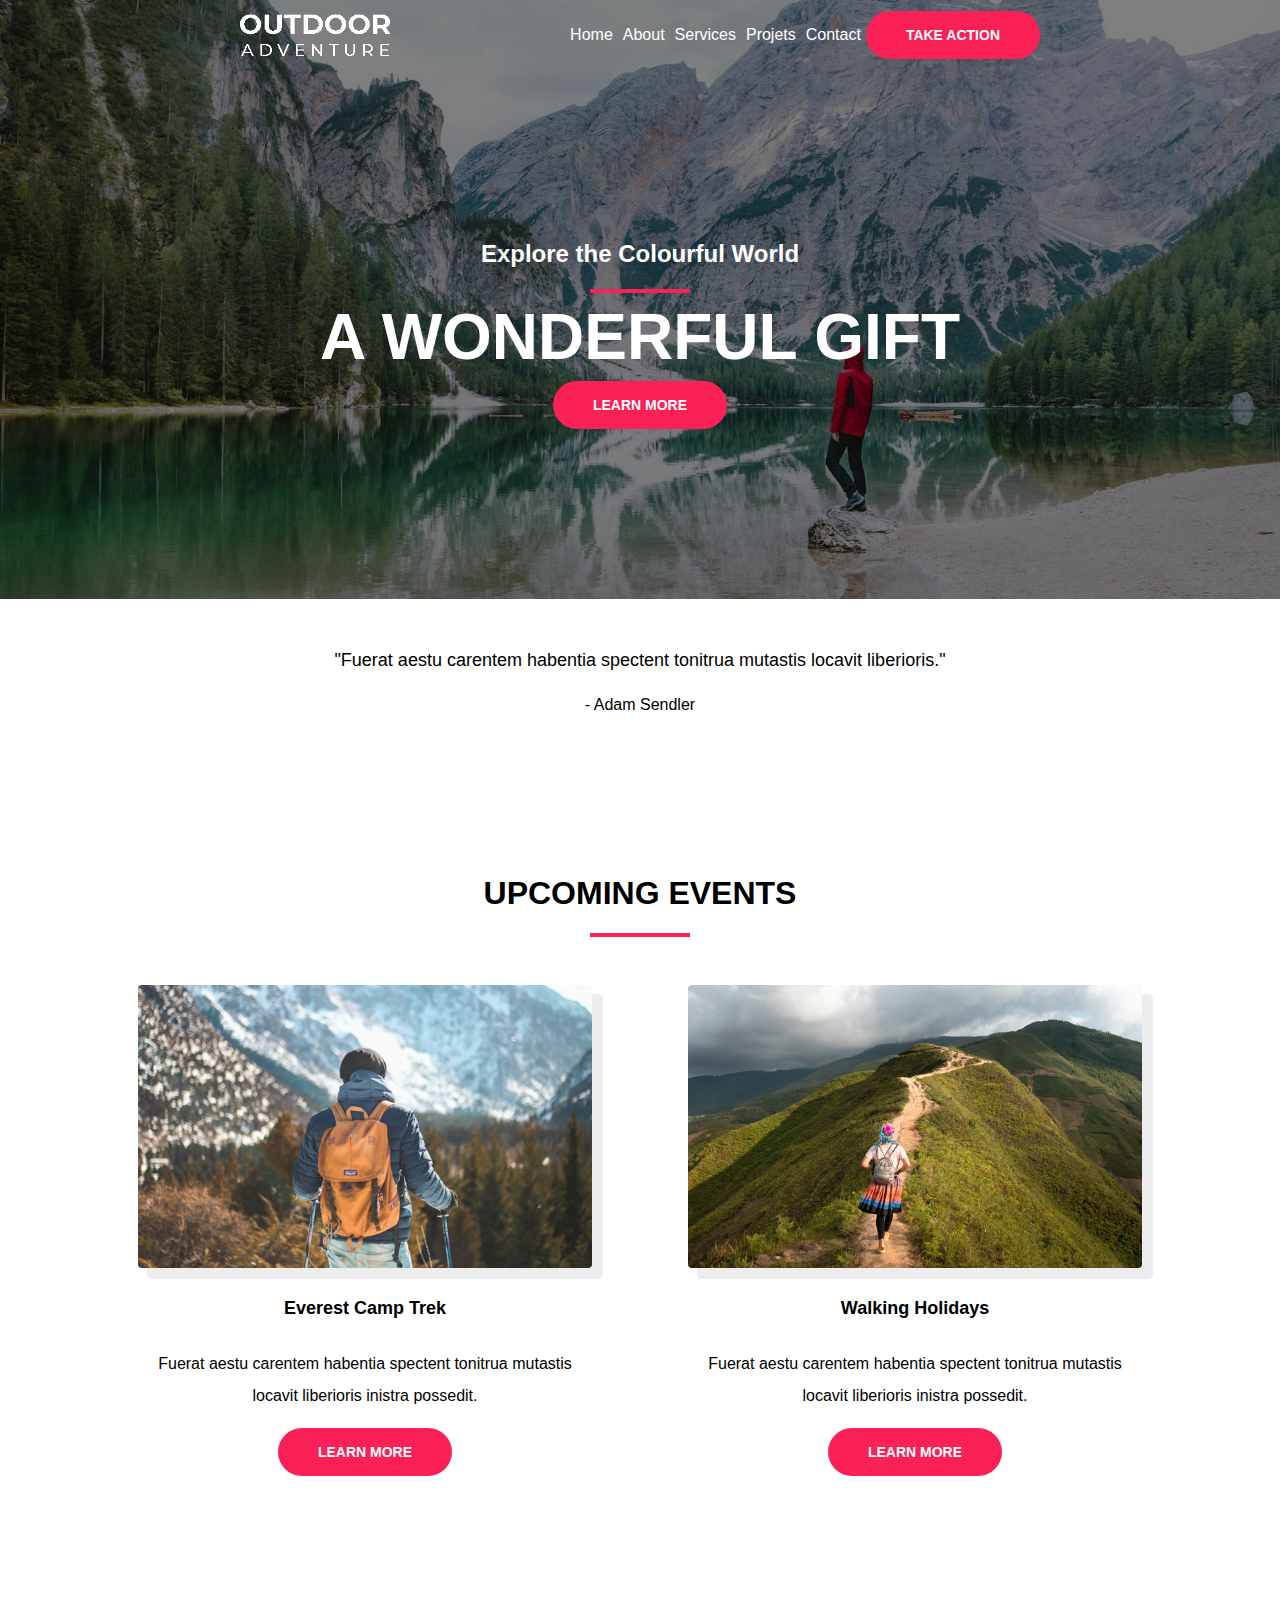
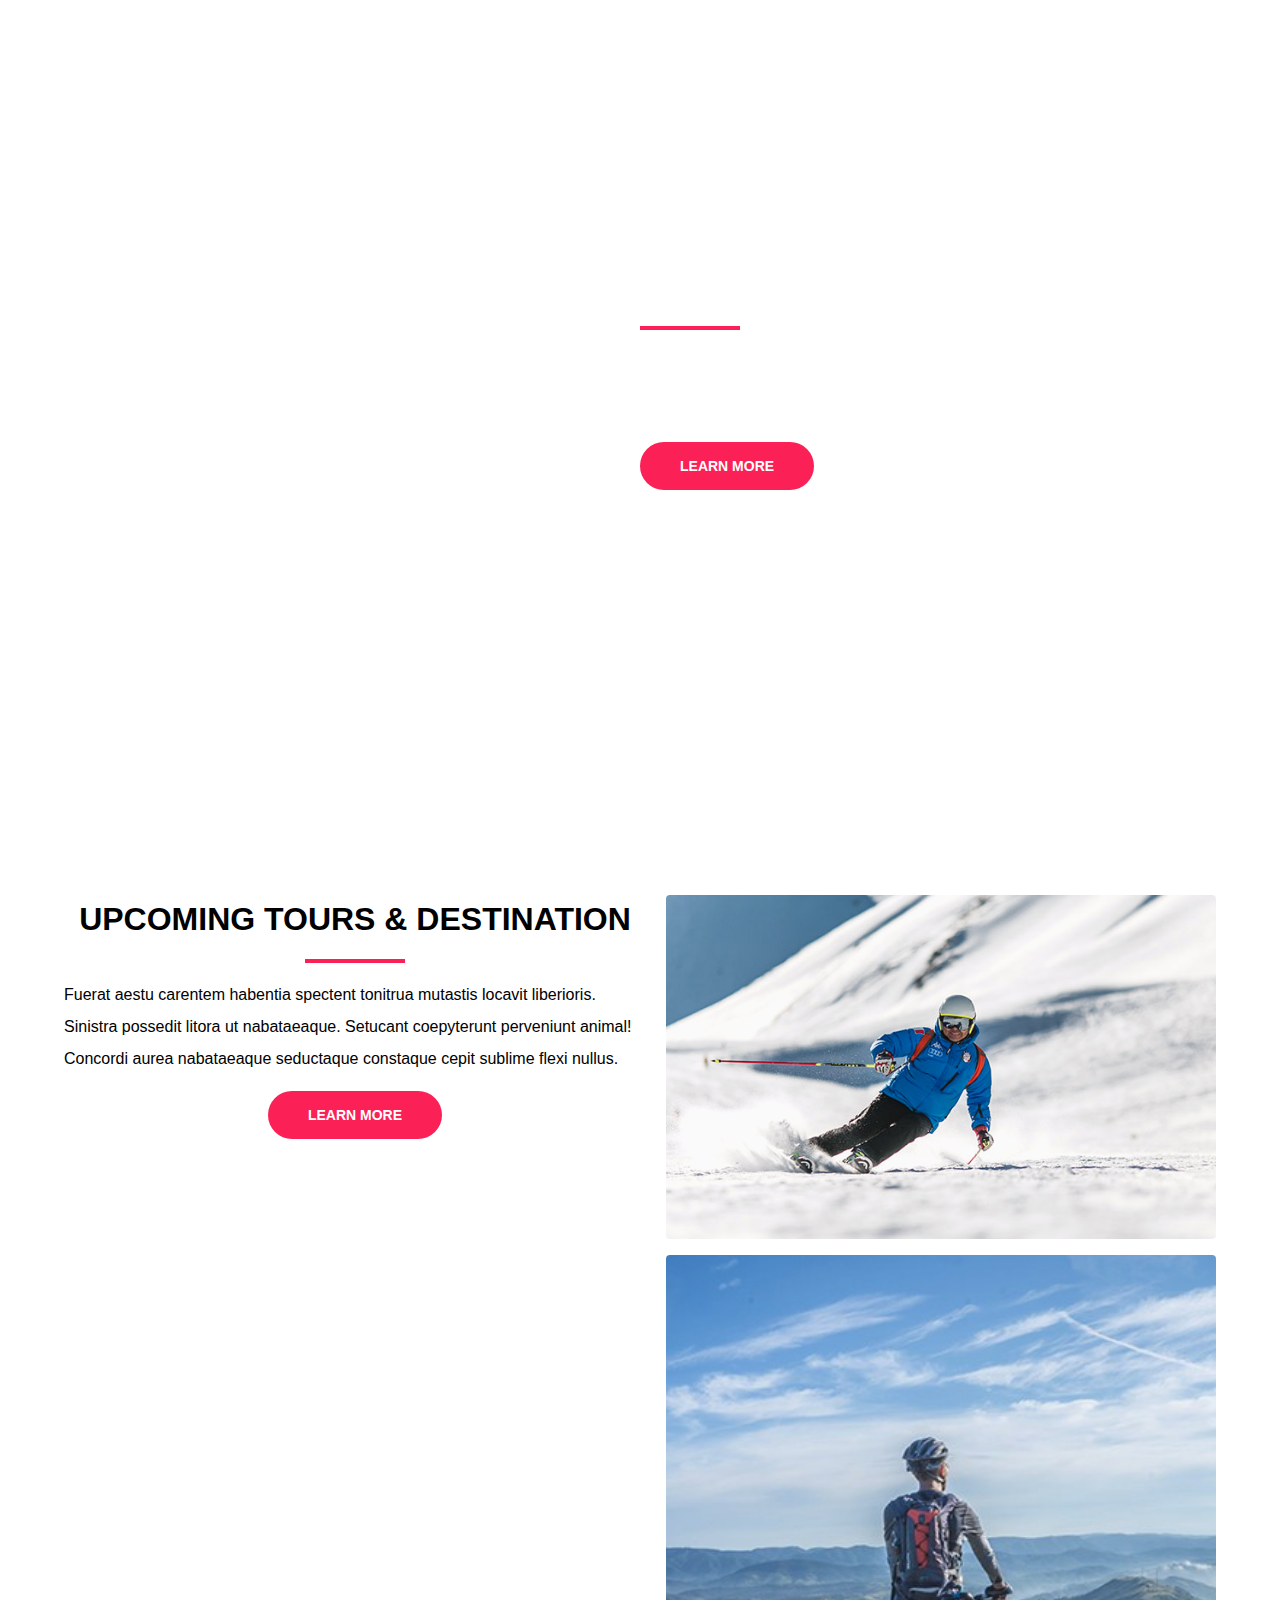
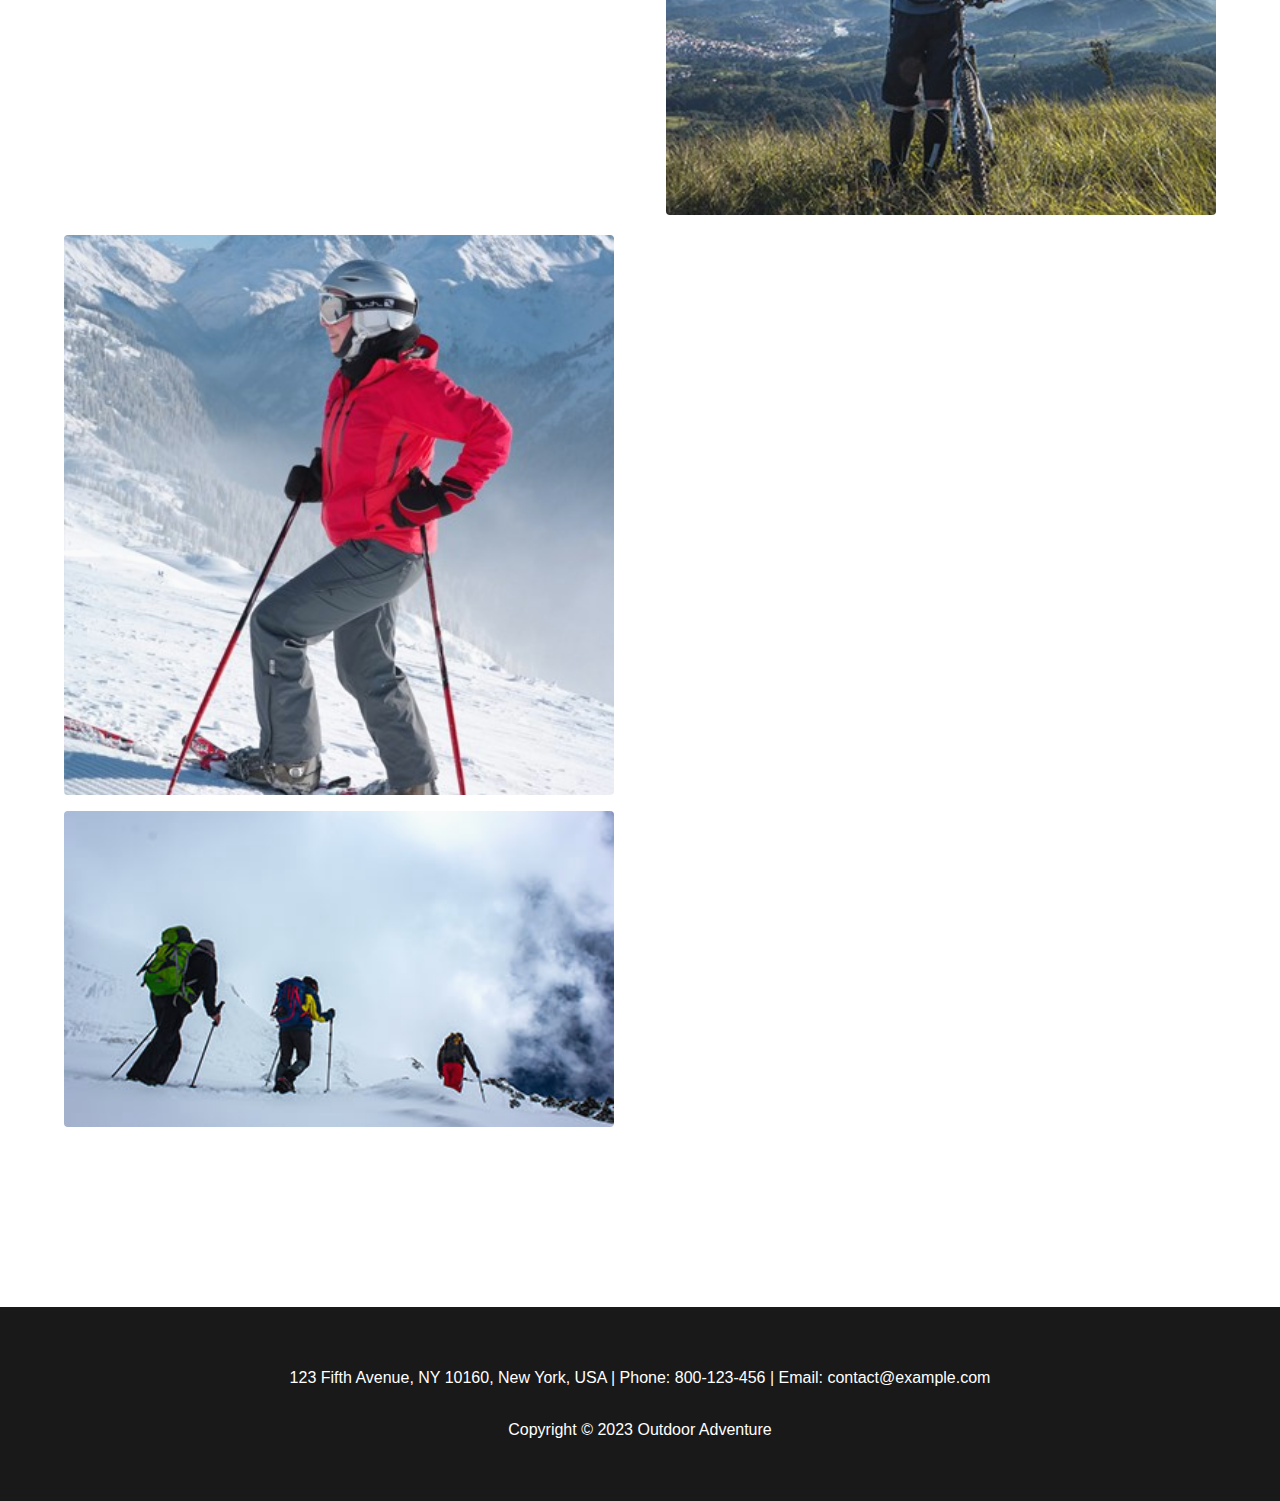
==== commit 29388213: "responsive basique page home" ====
--- a/index.html
+++ b/index.html
@@ -7,99 +7,149 @@
     <link rel="stylesheet" href="./css/fonts.css" />
     <link rel="stylesheet" href="./css/style.css" />
     <link href='https://fonts.googleapis.com/css?family=Roboto' rel='stylesheet'>
+    <link rel="stylesheet" href="https://cdnjs.cloudflare.com/ajax/libs/font-awesome/6.4.2/css/all.min.css"
+        integrity="sha512-z3gLpd7yknf1YoNbCzqRKc4qyor8gaKU1qmn+CShxbuBusANI9QpRohGBreCFkKxLhei6S9CQXFEbbKuqLg0DA=="
+        crossorigin="anonymous" referrerpolicy="no-referrer" />
     <title>Home - Outdoors Adventure</title>
+
 </head>
 
 <body>
     <!-- HEADER -->
 
-        <header class="index-header">
-            <nav class="index-nav">
+    <header id="index-header">
+        <nav class="index-nav">
 
-                    <img src="./assets/white-logo.png" alt="" />
+            <div>
+                <img src="./assets/white-logo.png" alt="" />
+            </div>
 
 
-                    <ul class="menu-list">
-                        <li><a href="#" class="menu-link">Home</a></li>
-                        <li><a href="#" class="menu-link">About</a></li>
-                        <li><a href="#" class="menu-link">Services</a></li>
-                        <li><a href="#" class="menu-link">Contact</a></li>
-                        <li><a href="#" class="menu-link uppercase">Take Action</a></li>
-                    </ul>
+            <ul class="menu-list">
+                <li><a href="index.html" class="menu-link">Home</a></li>
+                <li><a href="about.html" class="menu-link">About</a></li>
+                <li><a href="services.html" class="menu-link">Services</a></li>
+                <li><a href="projets.html" class="menu-link">Projets</a></li>
+                <li><a href="contact.html" class="menu-link">Contact</a></li>
+                <li class="button-container"><a href="#" class="menu-link uppercase">Take Action</a></li>
+            </ul>
 
-            </nav>
-            
-        </header>
+        </nav>
 
-            <!-- MAIN -->
-            <main>
-                <!-- Section-1 -->
-                <section class="section1">
-                    <div class="subtitle">
-                        <h1 class="heading">Explore the Colourful World</h1>
+        <div class="header-text">
+            <div class="subtitle">
+                <h3 class="heading">Explore the Colourful World</h3>
+            </div>
+            <div class="sep"></div>
+            <div class="main-title">
+                <h1 class="uppercase">A Wonderful Gift</h1>
+            </div>
+            <div class="button-container">
+                <a class="learn-button uppercase" href="#">Learn More <i class="fa fa-long-arrow-right"
+                        aria-hidden="true"></i></a>
+            </div>
+        </div>
+
+    </header>
+
+    <!-- MAIN -->
+    <main>
+        <!-- Section-1 -->
+
+
+        <blockquote>
+            <p>"Fuerat aestu carentem habentia spectent tonitrua mutastis locavit liberioris."</p>
+            <footer>- Adam Sendler</footer>
+        </blockquote>
+
+        <!-- -->
+
+        <section class="section1">
+
+            <div class="section-header">
+
+                <h2 class="uppercase">Upcoming Events</h2>
+                <div class="sep"></div>
+            </div>
+
+
+            <div class="row">
+                <div class="bloc">
+                    <img src="./assets/everest.jpg" />
+                    <h5>Everest Camp Trek</h5>
+                    <p>Fuerat aestu carentem habentia spectent tonitrua mutastis locavit liberioris inistra possedit.
+                    </p>
+                    <div class="button-container">
+                        <a class="learn-button uppercase" href="#"><span>Learn More</span><i aria-hidden="true"
+                                class="fas fa-long-arrow-alt-right"></i></a>
                     </div>
+                </div>
+
+                <div class="bloc">
+                    <img src="./assets/walking.jpg" />
+                    <h5>Walking Holidays</h5>
+                    <p>Fuerat aestu carentem habentia spectent tonitrua mutastis locavit liberioris inistra possedit.
+                    </p>
+                    <div class="button-container">
+                        <a class="learn-button uppercase" href="#"><span>Learn More</span><i aria-hidden="true"
+                                class="fas fa-long-arrow-alt-right"></i></a>
+                    </div>
+                </div>
+
+            </div>
+
+        </section>
+
+        <!-- Section-2 -->
+
+        <section class="section2">
+
+            <div class="row">
+                <h2 class="uppercase">Explore the World</h2>
+                <div class="sep"></div>
+
+                <p>Diremit mundi mare undae nunc mixtam tanto sibi. Nubes unda concordi. Fert his. Recessit mentes
+                    praecipites locum caligine sui egens erat. Silvas caeli regna.
+                </p>
+                <div class="button-container">
+                    <a class="learn-button uppercase" href="#"><span>Learn More</span><i aria-hidden="true"
+                            class="fas fa-long-arrow-alt-right"></i></a>
+                </div>
+            </div>
+
+        </section>
+
+        <section class="section3">
+
+            <div class="row">
+                <div class="section-header">
+                    <h2 class="uppercase">Upcoming Tours & Destination</h2>
                     <div class="sep"></div>
-                    <div class="main-title">
-                        <h1 class="uppercase heading">A Wonderful Gift</h1>
+                    <p>Fuerat aestu carentem habentia spectent tonitrua mutastis locavit liberioris. Sinistra possedit
+                        litora ut nabataeaque. Setucant coepyterunt perveniunt animal! Concordi aurea nabataeaque
+                        seductaque constaque cepit sublime flexi nullus.</p>
+                    <div class="button-container">
+                        <a class="learn-button uppercase" href="#"><span>Learn More</span></a>
                     </div>
-                    <div class="button-container">
-                        <a class="learn-button uppercase" href="#">Learn More</a>
-                    </div>
-                </section>
+                </div>
+                <div class="bloc">
+                    <img src="./assets/snow1.jpg" />
+                    <img src="./assets/snow2.jpg" />
+                </div>
+                <div class="bloc">
+                    <img src="./assets/snow3.jpg" />
+                    <img src="./assets/snow4.jpg" />
+                </div>
+            </div>
 
-            <section>
-                <blockquote>"Fuerat aestu carentem habentia spectent tonitrua mutastis locavit liberioris."
-                    <footer>- Adam Sendler</footer>
-                </blockquote>
-            </section>
+        </section>
+    </main>
 
-                <!-- Section-2 -->
-
-                <section>
-
-                    <div class="row">
-                        <div>
-                            <h2 class="uppercase">OUR MISSION</h2>
-                            <div class="sep"></div>
-                            <p>Click edit button to change this text. Lorem ipsum dolor sit amet, adipiscing elit.</p>
-                            <p>CClick edit button to change this text. Lorem ipsum dolor sit amet, consectetur
-                                adipiscing elit. Ut elit tellus, luctus nec ullamcorper mattis, pulvinar dapibus leo.
-                            </p>
-                        </div>
-                        <div>
-                            <img src="./assets/outdoor-image-02.jpg" placeholder="waterfall" />
-                        </div>
-                    </div>
-                    <div class="row">
-                        <div>
-                            <div>
-                                <h3>Extraordinary Experiences </h3>
-                                <p>Click edit button to change this text. Lorem ipsum dolor sit amet, consectetur
-                                    adipiscing elit.</p>
-                                <p>Click edit button to change this text. Lorem ipsum dolor sit amet, consectetur
-                                    adipiscing elit. Ut elit tellus, luctus nec ullamcorper mattis, pulvinar dapibus
-                                    leo.</p>
-                            </div>
-                            <div>
-                                <h3>Our Core Values</h3>
-                                <p>Lorem ipsum dolor sit amet, consectetur adipiscing elit. Ut elit tellus, luctus nec ullamcorper mattis, pulvinar dapibus leo.</p>
-                                <ul>
-                                    <li><span class="fa fa-minus"></span><span></span></li>
-                                    <li><span class="fa fa-minus"></span><span></span></li>
-                                    <li><span class="fa fa-minus"></span><span></span></li>
-                                </ul>
-                            </div>
-                        </div>
-                    </div>
-                </section>
-            </main>
-
-        <!-- FOOTER -->
-        <footer>
-                <div>
-                    <p>123 Fifth Avenue, NY 10160, New York, USA | Phone: 800-123-456 | Email: contact@example.com</p>
-                </div>
-        </footer>
+    <!-- FOOTER -->
+    <footer class="main-footer">
+        <p>123 Fifth Avenue, NY 10160, New York, USA | Phone: 800-123-456 | Email: contact@example.com</p>
+        <p>Copyright © 2023 Outdoor Adventure</p>
+    </footer>
 </body>
 
 </html>--- a/css/style.css
+++ b/css/style.css
@@ -1,6 +1,17 @@
 :root {
+    --e-global-color-astglobalcolor0: #fb2056;
+    --e-global-color-astglobalcolor1: #da1c4b;
+    --e-global-color-astglobalcolor2: #191919;
+    --e-global-color-astglobalcolor3: #404040;
+    --e-global-color-astglobalcolor4: #f5f5f5;
+    --e-global-color-astglobalcolor5: #ffffff;
+    --e-global-color-astglobalcolor6: #ececec;
+    --e-global-color-astglobalcolor7: #313131;
+    --e-global-color-astglobalcolor8: #000000;
+
     --pink: #fb2056;
     --button-radius: 30px;
+    --padding-block: 170px;
 }
 
 * {
@@ -9,24 +20,66 @@
     margin: 0;
 }
 
-body, html {
+body,
+html {
     height: 100%;
     width: 100%;
     font-family: "Noto Sans", sans-serif, "Roboto", sans-serif;
-}
+    font-size: 16px;
+
+}
+
+/* main {
+    display: grid;
+    align-items: center;
+    grid-template-rows: 1fr 5fr 5fr 5fr;
+} */
+
+main {
+    display: flex;
+    flex-direction: column;
+    align-items: center;
+}
+
 
 a {
-    text-decoration:none;
-    color: white;
-}
-
-h1, h2, h3, h4, h5 {
+    text-decoration: none;
+    color: white;
+
+}
+
+p {
+    line-height: 2rem;
+}
+
+h1,
+h2,
+h3,
+h4,
+h5 {
     font-family: 'Montserrat', sans-serif;
-}
-
+    line-height: 3rem;
+}
+
+h1 {
+    font-size: 64px;
+}
+
+h2 {
+    font-size: 32px;
+}
 
 h3 {
     line-height: 1.5rem;
+    font-size: 24px;
+}
+
+h5 {
+    font-size: 18px;
+}
+
+ul li {
+    padding: 5px;
 }
 
 
@@ -38,55 +91,65 @@
 
 .sep {
     border: solid 2px var(--pink);
-}
-
-.heading {
-    line-height: 1.2em;
-}
+    width: 100px;
+}
+
+.small-sep {
+    border: solid 2px var(--pink);
+    width: 50px;
+}
+
+.flex {
+    display: flex;
+}
+
 
 /* Header */
 
 
 header {
     width: 100%;
-    position:relative;
-    /*background-image: linear-gradient(rgba(0, 0, 0, 0.5), rgba(0, 0, 0, 0.5)), url("../assets/hero-bg.jpg");
-    height: 90vh;
+    height: 100%;
+    position: relative;
     background-position: top center;
     background-repeat: no-repeat;
     background-size: cover;
-    position: absolute; */
-    color: white;
-    font-family: 'Roboto', sans-serif;
+    color: white;
     font-size: 16px;
-    display:block;
+    display: block;
+    height: fit-content;
+    display: flex;
     justify-content: center;
-    height: fit-content;
-}
-
-header::before {
-    content: '';
-    background-image: linear-gradient(rgba(0, 0, 0, 0.5), rgba(0, 0, 0, 0.5)), url(https://websitedemos.net/outdoor-adventure-02/wp-content/uploads/sites/351/2018/11/hero-bg.jpg);
-    background-position: top center;
-    background-repeat: no-repeat;
-    background-size: cover;
-    background-attachment: fixed;
-    top: 0;
-    left: 0;
-    position:absolute;
-    z-index: -1;
-    width: 100%;
-    height: 90vw;
-}
-
-.index-header img {
+    flex-direction: column;
+}
+
+#index-header {
+    background-image: linear-gradient(rgba(0, 0, 0, 0.5), rgba(0, 0, 0, 0.5)), url("../assets/hero-bg.jpg");
+}
+
+header img {
     max-width: 150px;
-}
+
+}
+
+.header-text {
+    padding-block-start: var(--padding-block);
+    padding-block-end: var(--padding-block);
+    display: flex;
+    flex-direction: column;
+    align-items: center;
+    gap: 20px;
+}
+
 
 nav {
     display: flex;
     padding: 0px;
-    width: 70%;
+    width: 100%;
+    justify-content: space-between;
+    min-height: 70px;
+    padding: 0rem 15rem;
+    align-items: center;
 }
 
 nav ul {
@@ -94,40 +157,40 @@
     flex: 1 1 auto;
     list-style-type: none;
     display: flex;
-    flex-wrap: nowrap;
-    justify-content: space-around;
-}
-
-.index-nav div {
-    width: 100%;
+    /* flex-wrap: nowrap; */
+    align-items: center;
+    justify-content: space-between;
+}
+
+nav>* {
+    width: 100%;
+    display: flex;
 }
 
 .menu-link {
-    text-decoration:none;
-    color: white;
-}
+    text-decoration: none;
+    color: white;
+}
+
 
 
 /* -- BODY - */
 
-.primary {
-    display: flex;
-    width: 100%;
-}
-
-
-
-.main-title, .subtitle, .button-container {
+
+.main-title,
+.subtitle,
+.button-container {
     text-align: center;
     /*top: 50%;
     left: 50%;
     transform: translate(-50%, -50%); */
     color: white;
-  }
-
-  .heading {
-    font-size: 30px;
-  }
+}
+
+.heading {
+    line-height: 1.2em;
+}
+
 
 .subtitle {
     font-size: 18px;
@@ -136,10 +199,11 @@
 .button-container {
     text-align: center;
     background-color: var(--pink);
-    width: fit-content;
-    padding: 14px 40px;
+    width: max-content;
+    padding: 1rem 2.5rem;
     border-radius: var(--button-radius);
     font-weight: 700;
+    font-size: 14px;
 }
 
 .learn-button {
@@ -147,28 +211,219 @@
 }
 
 section {
-    padding-block-start: 170px;
-    padding-block-end: 170px;
-}
-
-  .section1 {
-    /* background-image: url(https://websitedemos.net/outdoor-adventure-02/wp-content/uploads/sites/351/2018/11/hero-bg.jpg);
-    background-position: top center;
+    /* padding-block-start: var(--padding-block);
+    padding-block-end: var(--padding-block); */
+    display: flex;
+    flex-direction: column;
+    /* width: 70%; */
+    align-items: center;
+}
+
+section:not(.section1) {
+    background-color: white;
+}
+
+
+.section1 {
+    display: flex;
+    position: relative;
+    gap: 20px;
+    padding-block-start: 10vh;
+    padding-block-end: 17vh;
+    text-align: center;
+    gap: 3rem;
+}
+
+@media screen and (max-width: 800px) {
+    section .row {
+        display: flex;
+        flex-direction: column;
+        justify-items: center;
+        align-items: center;
+        /* margin: 0 auto; */
+        /* margin: 0vh 20vh; */
+        /* margin-inline-start: 148px; */
+        /* margin-inline-end: 148px; */
+       /* padding-block-start: 100px;
+        padding-block-end: 100px; */  
+    }  
+    
+}
+
+.section1 .row {
+    display: flex;
+    /* margin: 0 auto; */
+    /* margin: 0vh 20vh; */
+    /* margin-inline-start: 148px; */
+    /* margin-inline-end: 148px; */
+   /* padding-block-start: 100px;
+    padding-block-end: 100px; */
+
+}
+
+.section2 {
+    display: flex;
+    width: 100%;
+    flex-direction: row;
+    justify-content: flex-end;
+    padding: 25vh 1vw;
+    /* y x */
+    color: white;
+    background-image: linear-gradient(rgba(0, 0, 0, 0.5), rgba(0, 0, 0, 0.5)), url("../assets/section-bg-img.jpg");
+    background-attachment: fixed;
     background-repeat: no-repeat;
+    background-position: center;
     background-size: cover;
-    height: 90vh;
-    background-attachment: fixed;
+}
+
+.section2 .row {
+    flex-basis: 50%;
+    display: flex;
+    flex-direction: column;
+    gap: 1.5rem;
+}
+
+
+
+.section-header {
+    display: flex;
+    flex-direction: column;
+    gap: 1rem;
+    align-items: center;
+
+
+}
+
+
+section .bloc {
+    /* display: flex;
+    flex-direction: column;
+    gap: 1rem;
+    align-items: flex-start;
+    padding-inline-end: 100px;
+    width: 550px; */
+
+    display: flex;
+    flex-direction: column;
+    gap: 1rem;
+    padding: 0rem 3rem;
+    align-items: center;
+    max-width: 550px;
+}
+
+section img {
+    width: 100%;
+    height: auto;
+    filter: brightness(103%) contrast(96%) saturate(101%) blur(0px) hue-rotate(353deg);
+    border-radius: 4px 4px 4px 4px;
+    box-shadow: 10px 10px 0 1px rgba(0, 0, 0, .07);
+}
+
+.section3 .row {
+    display: grid;
+    grid-template-columns: repeat(auto-fit, minmax(400px, max-content));
+    grid-template-rows: 1fr;
+    padding: 20vh 5vw;
+    grid-gap: 1.25rem;
+}
+
+.section3 .bloc {
+    padding: unset;
+}
+
+.section3 img {
+    box-shadow: unset;
+    width: 100%;
+    height: auto;
+}
+
+blockquote {
+    padding-block-start: 5vh;
+    padding-block-end: 5vh;
+    display: flex;
+    flex-direction: column;
+    align-items: center;
+}
+
+blockquote>* {
+    margin-bottom: 20px;
+}
+
+blockquote>p {
+    font-size: 18px;
+}
+
+
+
+
+
+.main-footer {
+    background-color: #191919;
+    color: white;
+    text-align: center;
+    padding: 5vh 0vw;
+    grid-template-rows: minmax(min-content, 400px);
+}
+
+.main-footer p {
+    padding: 10px 0px;
+}
+
+
+
+/* Menu burger */
+
+/* Sidenav menu */
+.sidenav {
+    height: 250px;
+    width: 100%;
+    position: fixed;
+    z-index: 1;
     top: 0;
-    left: 0;
-    position:initial; */
-    position: relative;
-    width: 100% !important;
-    display: flex;
-    flex-direction: column;
-    align-items: center;
-    gap: 20px;
-  }
-
-  section:not(.section1)  {
-background-color: white;
-  }
+    top: -250px;
+    background-color: #e8e8e8;
+    padding-right: 70px;
+    transition: left 0.5s ease;
+  }
+  
+  /* Sidenav menu links */
+  .sidenav a {
+    padding: 8px 8px 8px 32px;
+    text-decoration: none;
+    font-size: 25px;
+    color: #818181;
+    display: block;
+    transition: 0.3s;
+  }
+  
+  .sidenav a:hover {
+    color: #111;
+  }
+  
+  .sidenav ul {
+    list-style-type: none;
+    padding: 0;
+    margin: 0;
+  }
+  
+  /* Active class */
+  .topnav.active {
+    top: 0;
+  }
+  
+  /* Close btn */
+  .topnav .close {
+    position: absolute;
+    top: 0;
+    right: 25px;
+    font-size: 36px;
+  }
+  
+  /* Icône burger */
+  .burger-icon span {
+    display: block;
+    width: 35px;
+    height: 5px;
+    background-color: black;
+    margin: 6px 0;
+  }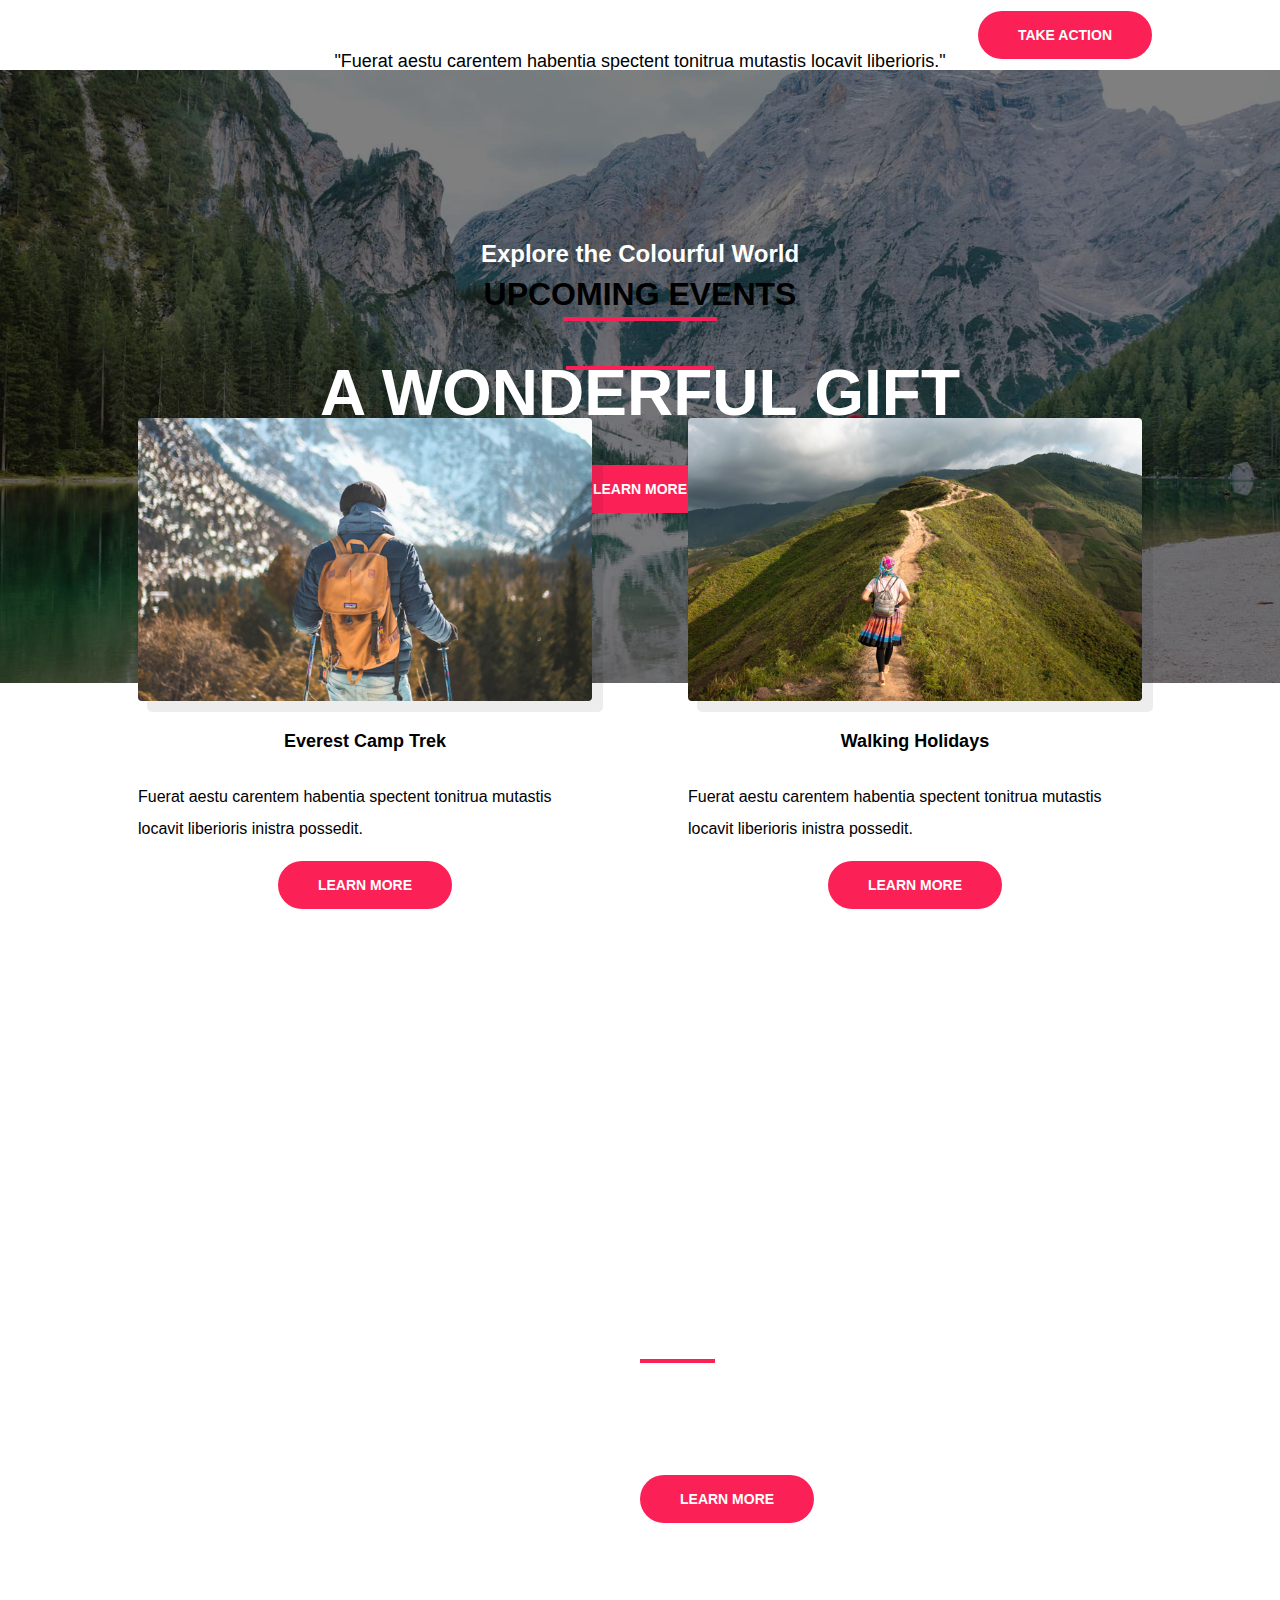
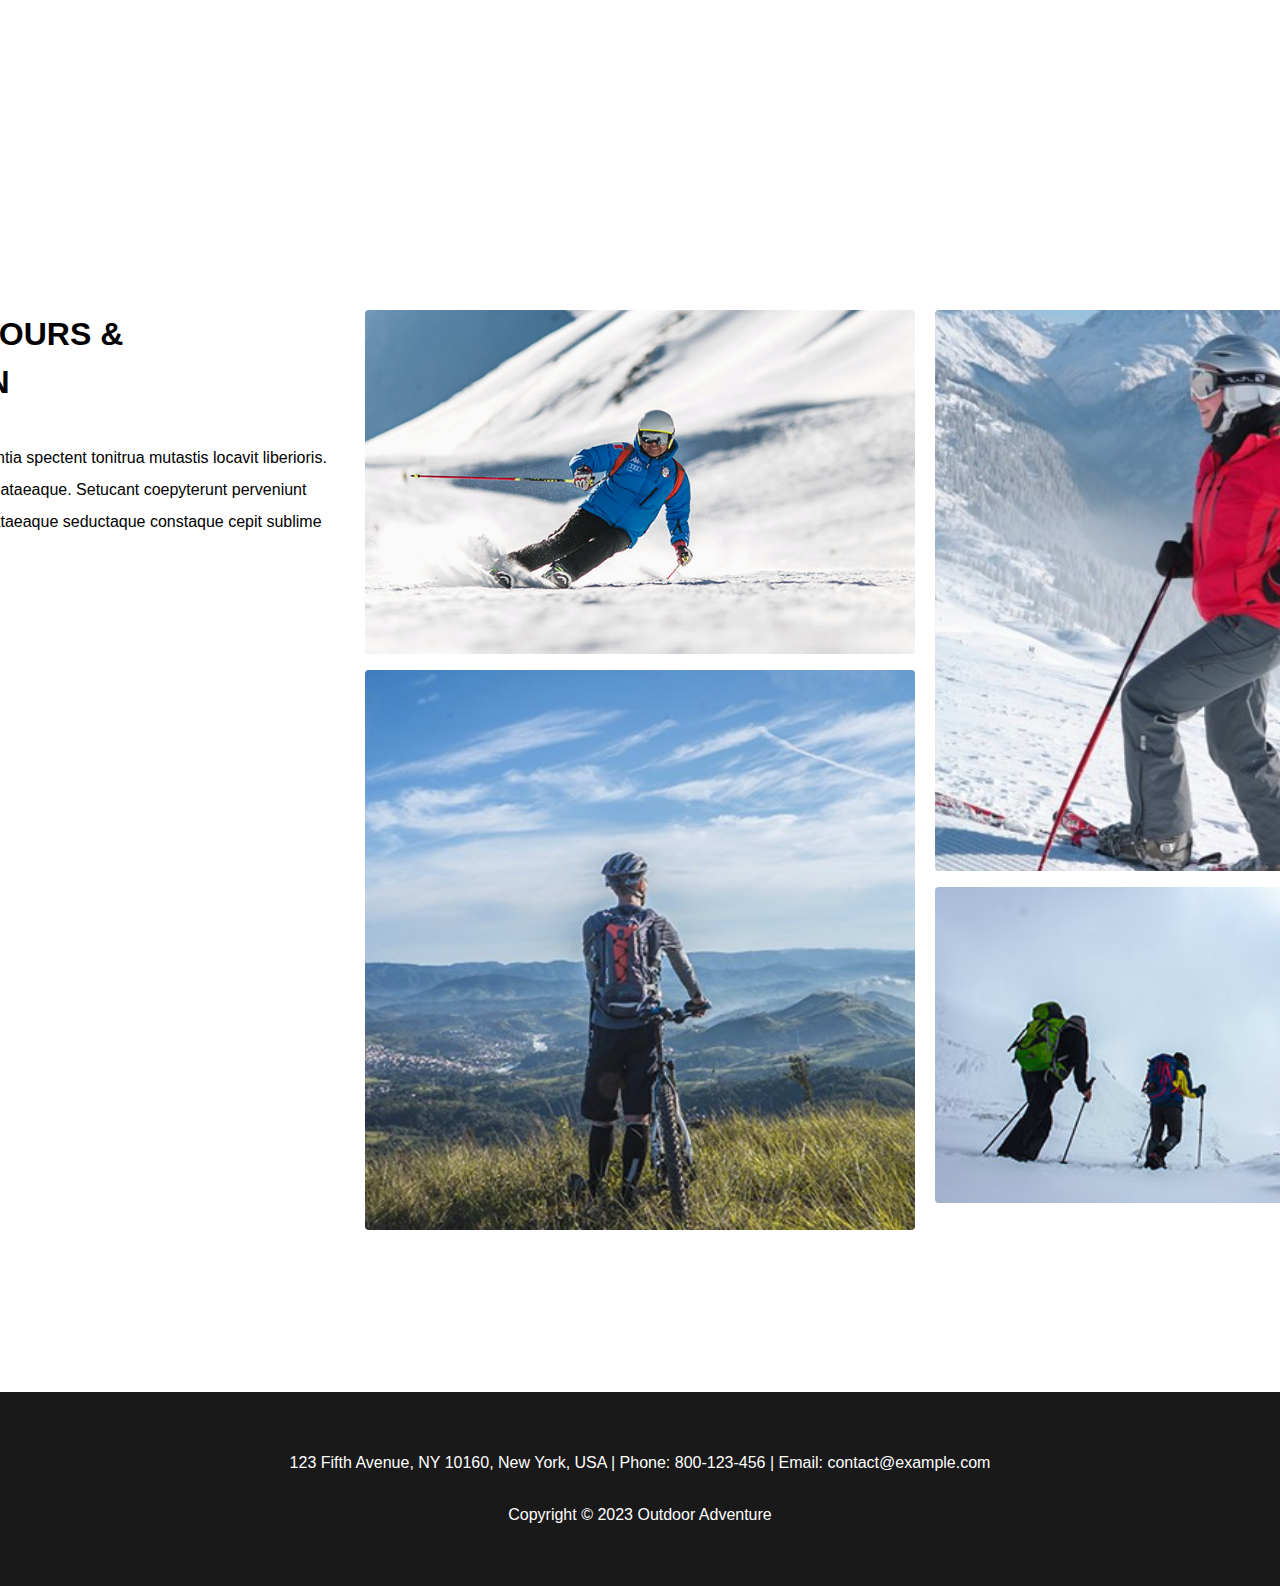
==== commit c79bdb3f: "Reprise -  Menu Burger" ====
--- a/index.html
+++ b/index.html
@@ -19,19 +19,16 @@
 
     <header id="index-header">
         <nav class="index-nav">
-
             <div>
-                <img src="./assets/white-logo.png" alt="" />
+            <img src="./assets/white-logo.png" alt="" />
             </div>
-
-
-            <ul class="menu-list">
+            <ul id="menu-list">
                 <li><a href="index.html" class="menu-link">Home</a></li>
                 <li><a href="about.html" class="menu-link">About</a></li>
                 <li><a href="services.html" class="menu-link">Services</a></li>
-                <li><a href="projets.html" class="menu-link">Projets</a></li>
+                <li><a href="projects.html" class="menu-link">Projets</a></li>
                 <li><a href="contact.html" class="menu-link">Contact</a></li>
-                <li class="button-container"><a href="#" class="menu-link uppercase">Take Action</a></li>
+                <li class="button-container"><a href="#" class="menu-link uppercase" id="nav-button">Take Action</a></li>
             </ul>
 
         </nav>
@@ -64,17 +61,11 @@
 
         <!-- -->
 
-        <section class="section1">
-
-            <div class="section-header">
-
-                <h2 class="uppercase">Upcoming Events</h2>
-                <div class="sep"></div>
-            </div>
-
-
+        <section class="section1 align-center">
+            <h2 class="uppercase">Upcoming Events</h2>
+            <div class="sep"></div>
             <div class="row">
-                <div class="bloc">
+                <div class="bloc align-center">
                     <img src="./assets/everest.jpg" />
                     <h5>Everest Camp Trek</h5>
                     <p>Fuerat aestu carentem habentia spectent tonitrua mutastis locavit liberioris inistra possedit.
@@ -85,7 +76,7 @@
                     </div>
                 </div>
 
-                <div class="bloc">
+                <div class="bloc align-center">
                     <img src="./assets/walking.jpg" />
                     <h5>Walking Holidays</h5>
                     <p>Fuerat aestu carentem habentia spectent tonitrua mutastis locavit liberioris inistra possedit.
@@ -122,7 +113,7 @@
         <section class="section3">
 
             <div class="row">
-                <div class="section-header">
+                <div class="bloc align-start">
                     <h2 class="uppercase">Upcoming Tours & Destination</h2>
                     <div class="sep"></div>
                     <p>Fuerat aestu carentem habentia spectent tonitrua mutastis locavit liberioris. Sinistra possedit
@@ -132,11 +123,11 @@
                         <a class="learn-button uppercase" href="#"><span>Learn More</span></a>
                     </div>
                 </div>
-                <div class="bloc">
+                <div class="bloc align-start">
                     <img src="./assets/snow1.jpg" />
                     <img src="./assets/snow2.jpg" />
                 </div>
-                <div class="bloc">
+                <div class="bloc align-start">
                     <img src="./assets/snow3.jpg" />
                     <img src="./assets/snow4.jpg" />
                 </div>
@@ -150,6 +141,7 @@
         <p>123 Fifth Avenue, NY 10160, New York, USA | Phone: 800-123-456 | Email: contact@example.com</p>
         <p>Copyright © 2023 Outdoor Adventure</p>
     </footer>
+    <script src="./js/burger.js"></script>
 </body>
 
 </html>--- a/css/style.css
+++ b/css/style.css
@@ -24,9 +24,8 @@
 html {
     height: 100%;
     width: 100%;
-    font-family: "Noto Sans", sans-serif, "Roboto", sans-serif;
+    font-family: 'Noto Sans', sans-serif, 'Roboto', sans-serif;
     font-size: 16px;
-
 }
 
 /* main {
@@ -41,11 +40,9 @@
     align-items: center;
 }
 
-
 a {
     text-decoration: none;
     color: white;
-
 }
 
 p {
@@ -82,7 +79,6 @@
     padding: 5px;
 }
 
-
 /* Classes générales+ effets custom */
 
 .uppercase {
@@ -91,7 +87,7 @@
 
 .sep {
     border: solid 2px var(--pink);
-    width: 100px;
+    width: 12%;
 }
 
 .small-sep {
@@ -103,11 +99,37 @@
     display: flex;
 }
 
-
 /* Header */
 
-
 header {
+    width: 100%;
+    /* height: 100%; */
+
+    background-position: top center;
+    background-repeat: no-repeat;
+    background-size: cover;
+    color: white;
+    font-size: 16px;
+    display: flex;
+    flex-wrap: nowrap;
+    justify-content: space-between;
+    flex-direction: column;
+    align-items: center;
+    position: absolute;
+}
+
+header img {
+    max-width: 150px;
+}
+
+.header-text {
+    padding-block-start: var(--padding-block);
+    padding-block-end: var(--padding-block);
+    display: flex;
+    flex-direction: column;
+    align-items: center;
+    gap: 3em;
+
     width: 100%;
     height: 100%;
     position: relative;
@@ -116,66 +138,64 @@
     background-size: cover;
     color: white;
     font-size: 16px;
-    display: block;
-    height: fit-content;
-    display: flex;
-    justify-content: center;
-    flex-direction: column;
-}
-
-#index-header {
-    background-image: linear-gradient(rgba(0, 0, 0, 0.5), rgba(0, 0, 0, 0.5)), url("../assets/hero-bg.jpg");
-}
-
-header img {
-    max-width: 150px;
-
-}
-
-.header-text {
-    padding-block-start: var(--padding-block);
-    padding-block-end: var(--padding-block);
-    display: flex;
-    flex-direction: column;
-    align-items: center;
-    gap: 20px;
-}
-
+    display: flex;
+    flex-wrap: nowrap;
+    justify-content: space-between;
+    flex-direction: column;
+    align-items: center;
+    background-image: linear-gradient(rgba(0, 0, 0, 0.5), rgba(0, 0, 0, 0.5)),
+        url('../assets/hero-bg.jpg');
+}
 
 nav {
     display: flex;
     padding: 0px;
-    width: 100%;
+    width: 80vw;
     justify-content: space-between;
     min-height: 70px;
-    padding: 0rem 15rem;
-    align-items: center;
-}
-
-nav ul {
+    /* padding: 0rem 15rem; */
+    align-items: center;
+    flex-wrap: nowrap;
+    z-index: 2;
+}
+
+@media (max-width: 1200px) {
+    nav {
+        width: 100%;
+        padding: 0px 10px;
+    }
+}
+
+nav > ul {
+    width: 50%;
     position: relative;
     flex: 1 1 auto;
     list-style-type: none;
     display: flex;
-    /* flex-wrap: nowrap; */
-    align-items: center;
-    justify-content: space-between;
-}
-
-nav>* {
-    width: 100%;
-    display: flex;
-}
+    align-items: center;
+    justify-content: flex-end;
+}
+
+nav ul li {
+    padding: 0px 10px;
+}
+
+nav > div {
+    width: 50%;
+    flex: 1 3 50%;
+}
+
+/* nav>* {
+    width: 100%;
+    display: flex;
+}  */
 
 .menu-link {
     text-decoration: none;
     color: white;
 }
 
-
-
 /* -- BODY - */
-
 
 .main-title,
 .subtitle,
@@ -185,12 +205,19 @@
     left: 50%;
     transform: translate(-50%, -50%); */
     color: white;
+    white-space: nowrap;
+}
+
+.centered {
+    top: 50%;
+    left: 50%;
+    transform: translate(-50%, -50%);
+    position: absolute;
 }
 
 .heading {
     line-height: 1.2em;
 }
-
 
 .subtitle {
     font-size: 18px;
@@ -223,15 +250,34 @@
     background-color: white;
 }
 
-
 .section1 {
     display: flex;
     position: relative;
     gap: 20px;
     padding-block-start: 10vh;
     padding-block-end: 17vh;
+    gap: 3rem;
+    width: 96%;
+}
+
+.text-left {
+    text-align: left;
+}
+
+.text-center {
     text-align: center;
-    gap: 3rem;
+}
+
+.align-start {
+    align-items: flex-start;
+}
+
+.align-center {
+    align-items: center;
+}
+
+.align-end {
+    align-items: flex-end;
 }
 
 @media screen and (max-width: 800px) {
@@ -244,10 +290,9 @@
         /* margin: 0vh 20vh; */
         /* margin-inline-start: 148px; */
         /* margin-inline-end: 148px; */
-       /* padding-block-start: 100px;
-        padding-block-end: 100px; */  
-    }  
-    
+        /* padding-block-start: 100px;
+        padding-block-end: 100px; */
+    }
 }
 
 .section1 .row {
@@ -256,9 +301,8 @@
     /* margin: 0vh 20vh; */
     /* margin-inline-start: 148px; */
     /* margin-inline-end: 148px; */
-   /* padding-block-start: 100px;
+    /* padding-block-start: 100px;
     padding-block-end: 100px; */
-
 }
 
 .section2 {
@@ -269,7 +313,8 @@
     padding: 25vh 1vw;
     /* y x */
     color: white;
-    background-image: linear-gradient(rgba(0, 0, 0, 0.5), rgba(0, 0, 0, 0.5)), url("../assets/section-bg-img.jpg");
+    background-image: linear-gradient(rgba(0, 0, 0, 0.5), rgba(0, 0, 0, 0.5)),
+        url('../assets/section-bg-img.jpg');
     background-attachment: fixed;
     background-repeat: no-repeat;
     background-position: center;
@@ -283,48 +328,47 @@
     gap: 1.5rem;
 }
 
-
-
 .section-header {
     display: flex;
     flex-direction: column;
-    gap: 1rem;
-    align-items: center;
-
-
-}
-
+    align-items: center;
+    gap: 1.5rem;
+    width: 800px;
+    /* flex: 1 2 auto; */
+}
 
 section .bloc {
-    /* display: flex;
-    flex-direction: column;
-    gap: 1rem;
-    align-items: flex-start;
-    padding-inline-end: 100px;
-    width: 550px; */
-
     display: flex;
     flex-direction: column;
     gap: 1rem;
     padding: 0rem 3rem;
-    align-items: center;
-    max-width: 550px;
+    /* align-items: center; */
+    /* max-width: 550px; */
+    flex-basis: 50%;
+    width: 550px;
 }
 
 section img {
     width: 100%;
     height: auto;
-    filter: brightness(103%) contrast(96%) saturate(101%) blur(0px) hue-rotate(353deg);
+    filter: brightness(103%) contrast(96%) saturate(101%) blur(0px)
+        hue-rotate(353deg);
     border-radius: 4px 4px 4px 4px;
-    box-shadow: 10px 10px 0 1px rgba(0, 0, 0, .07);
-}
-
-.section3 .row {
+    box-shadow: 10px 10px 0 1px rgba(0, 0, 0, 0.07);
+}
+
+/* .section3 .row {
     display: grid;
     grid-template-columns: repeat(auto-fit, minmax(400px, max-content));
     grid-template-rows: 1fr;
     padding: 20vh 5vw;
     grid-gap: 1.25rem;
+} */
+
+.section3 .row {
+    display: flex;
+    padding: 18vh 1vw;
+    gap: 1.25rem;
 }
 
 .section3 .bloc {
@@ -345,17 +389,13 @@
     align-items: center;
 }
 
-blockquote>* {
+blockquote > * {
     margin-bottom: 20px;
 }
 
-blockquote>p {
+blockquote > p {
     font-size: 18px;
 }
-
-
-
-
 
 .main-footer {
     background-color: #191919;
@@ -369,61 +409,171 @@
     padding: 10px 0px;
 }
 
-
+.none-list {
+    list-style-type: none;
+    text-align: left;
+}
+
+.list li {
+    margin-left: 0px;
+}
+
+.hyphen {
+    color: var(--pink);
+    font-weight: 700;
+    padding-right: 20px;
+}
 
 /* Menu burger */
 
-/* Sidenav menu */
-.sidenav {
-    height: 250px;
-    width: 100%;
-    position: fixed;
-    z-index: 1;
-    top: 0;
-    top: -250px;
-    background-color: #e8e8e8;
-    padding-right: 70px;
-    transition: left 0.5s ease;
-  }
-  
-  /* Sidenav menu links */
-  .sidenav a {
-    padding: 8px 8px 8px 32px;
-    text-decoration: none;
-    font-size: 25px;
-    color: #818181;
-    display: block;
-    transition: 0.3s;
-  }
-  
-  .sidenav a:hover {
-    color: #111;
-  }
-  
-  .sidenav ul {
-    list-style-type: none;
-    padding: 0;
-    margin: 0;
-  }
-  
-  /* Active class */
-  .topnav.active {
-    top: 0;
-  }
-  
-  /* Close btn */
-  .topnav .close {
-    position: absolute;
-    top: 0;
-    right: 25px;
-    font-size: 36px;
-  }
-  
-  /* Icône burger */
-  .burger-icon span {
+.burger-icon span {
     display: block;
     width: 35px;
     height: 5px;
     background-color: black;
     margin: 6px 0;
-  }+}
+
+/* Icône burger */
+
+/* Devrait marcher pour petit écran */
+
+.small-nav {
+    display: flex;
+    justify-items: space-between;
+    z-index: 1;
+}
+#openBtn {
+    /* position: absolute;
+    top: 0; */
+    position: relative;
+    padding: 11px 11px 5px 11px;
+    background-color: var(--pink);
+    display: flex;
+}
+
+#openBtn svg {
+    width: 20px;
+    height: 20px;
+}
+
+#closeBtn {
+    /* position: absolute; */
+    top: -100px;
+    padding: 11px 11px 11px 11px;
+    background-color: var(--pink);
+    display: flex;
+    z-index: 2;
+}
+
+#closeBtn svg {
+    width: 20px;
+    height: 20px;
+}
+
+#closeBtn.active {
+    left: 200px;
+    top: 80px;
+}
+
+#closeBtn:not(.active) {
+    /* left: -250px; */
+    top: -100px;
+}
+
+#openBtn.active {
+    top: 0;
+    position: relative;
+}
+
+#openBtn:not(.active) {
+    top: -100px;
+}
+
+/* Si media > 640px width cacher btn burger */
+
+@media screen and (width>800px) {
+    header {
+        background: none;
+    }
+
+    #openBtn,
+    #openBtn.active {
+        position: absolute;
+        top: -100px;
+    }
+}
+
+/* Si media > 800 menu-list est ok */
+#menu-list {
+    position: relative;
+    top: 0;
+}
+
+/* Si media < 800 cacher menu-list */
+@media screen and (width<800px) {
+    header {
+        position: relative;
+        border-bottom: 1px solid #eaeaea;
+        background-color: white;
+    }
+
+    nav img {
+        filter: invert(100%);
+        height: 34px;
+    }
+
+    #menu-list {
+        position: absolute;
+        top: -100px;
+    }
+
+    #menu-list.active {
+        /* top: 50%;
+    left: 50%;
+    transform: translate(-50%, -50%); */
+        position: absolute;
+    }
+
+    #menu-list.active > li {
+        border-bottom: 1px solid #dddddd;
+        padding: 10px 20px 10px 20px;
+    }
+
+    #menu-list.active > li > a {
+        color: #404040;
+    }
+
+    .button-container {
+        display: none;
+    }
+
+    #menu-list.active > li > a:active {
+        color: #da1c4b;
+    }
+}
+
+/* Si menu-list.active, changer apparence et le placer dans le viewport */
+#menu-list.active {
+    top: 70px;
+    min-width: 100vw;
+    display: flex;
+    flex-direction: column;
+    left: 0;
+    padding: 1em 1em;
+}
+
+/* Menu responsive quand allumé et écran > 800px */
+/* @media screen and (width>800px) {
+ #menu-list.active {
+    top: 70px;
+    width: 250px;
+    display:flex;
+    flex-direction:column;
+    background-color: black;
+    left: 0;
+    padding: 1em 1em; 
+ }
+  } */
+
+/* diaporama html css : https://www.codeur.com/tuto/css/creer-diaporama-image-html-css/*/
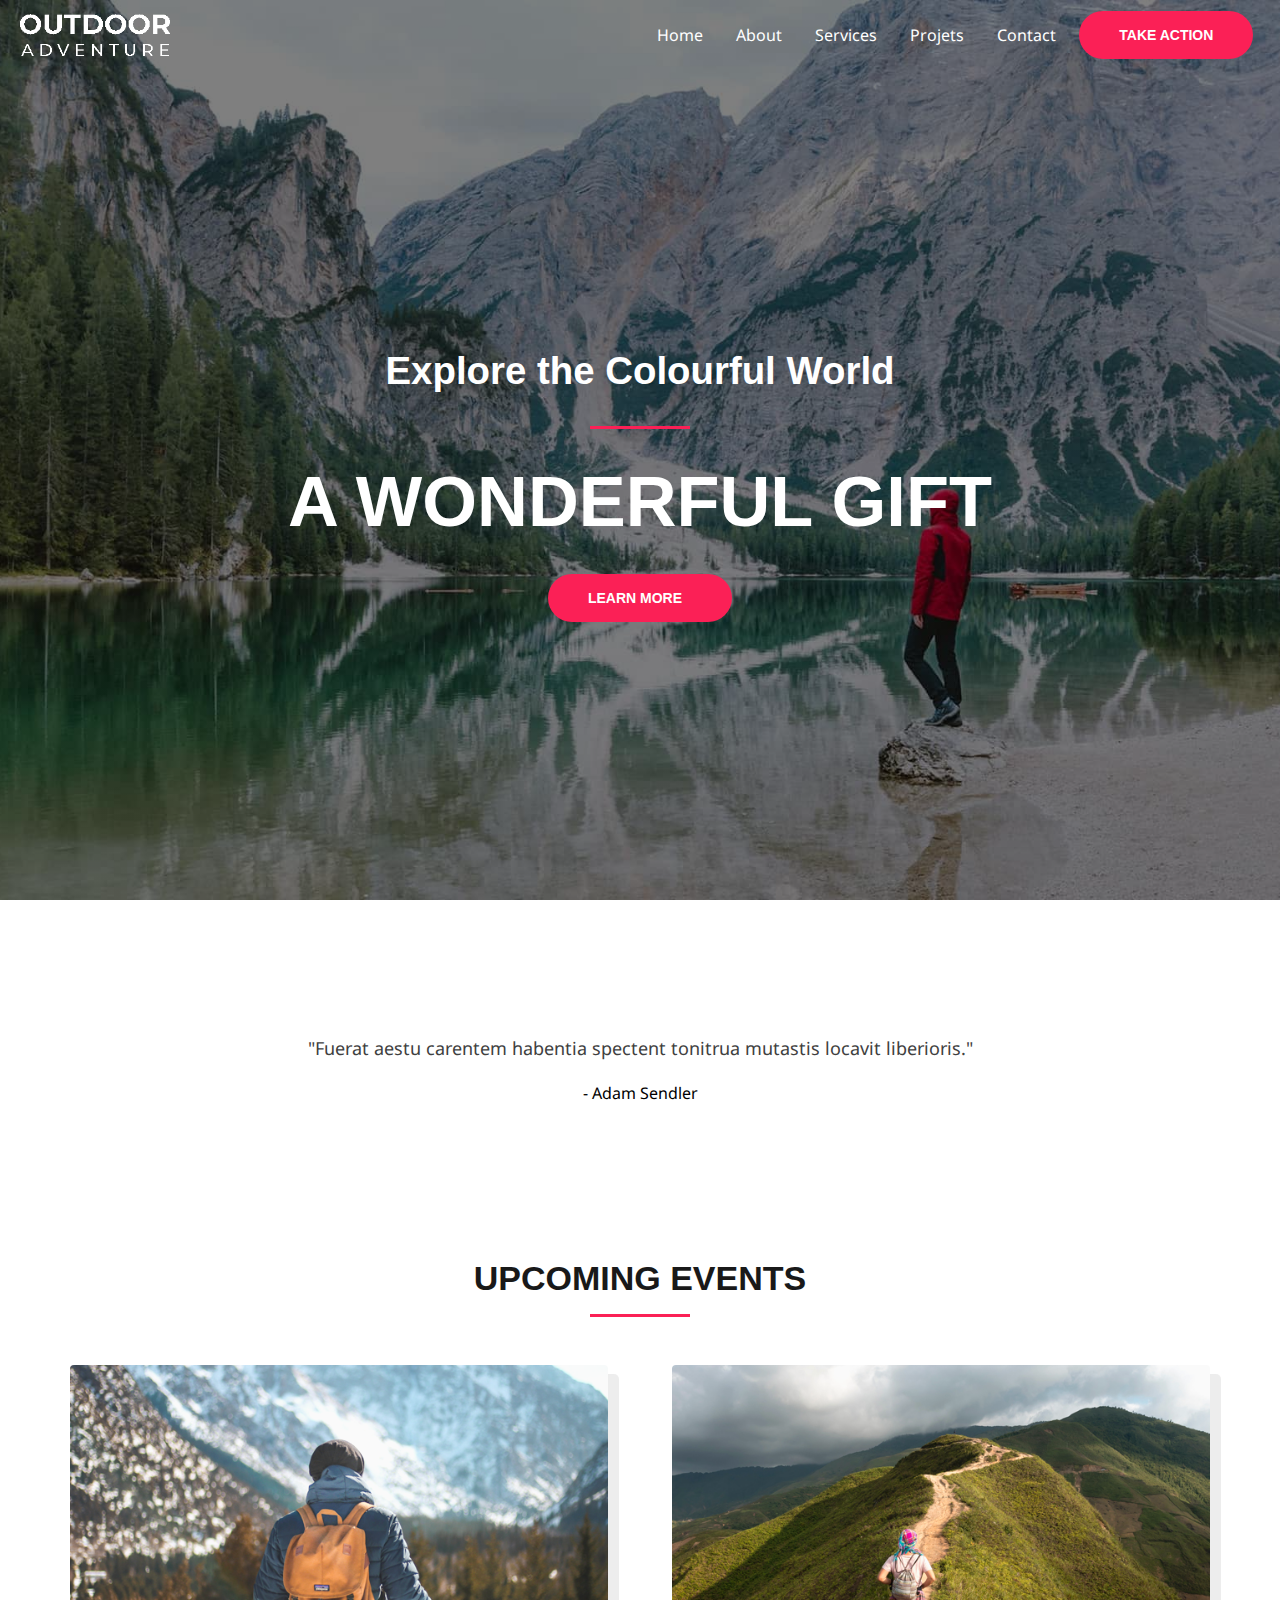
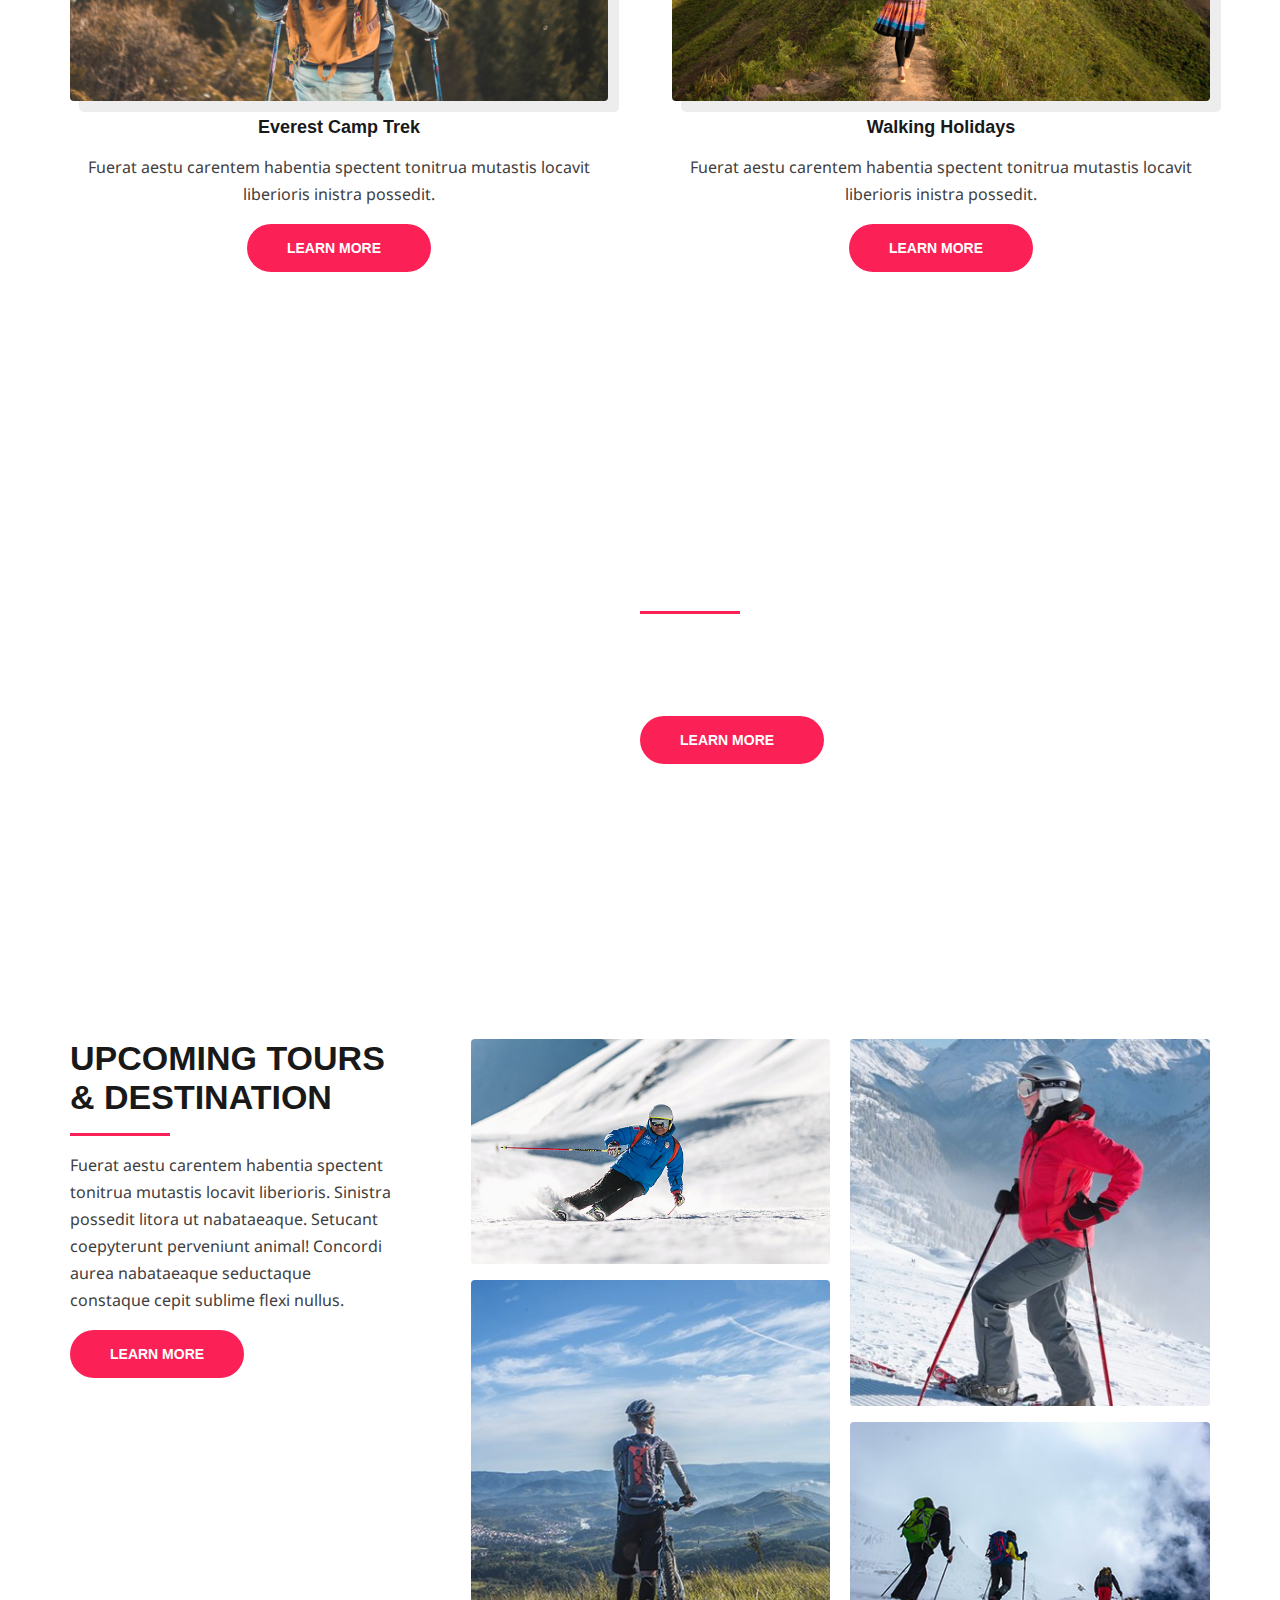
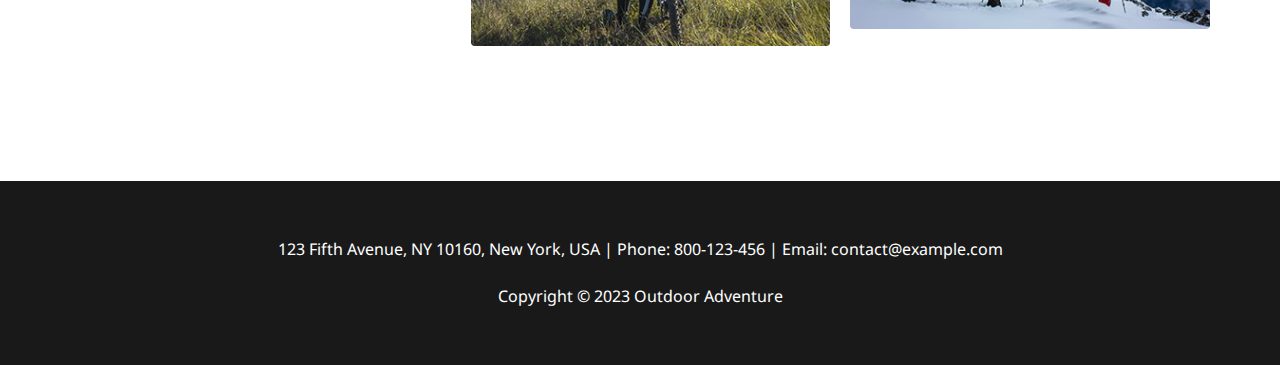
==== commit b4e195dd: ""MVP" reproduction Outdoor Adventure terminé!" ====
--- a/index.html
+++ b/index.html
@@ -4,23 +4,34 @@
 <head>
     <meta charset="UTF-8" />
     <meta name="viewport" content="width=device-width, initial-scale=1.0" />
-    <link rel="stylesheet" href="./css/fonts.css" />
     <link rel="stylesheet" href="./css/style.css" />
+    <link rel="preconnect" href="https://fonts.googleapis.com">
+    <link rel="preconnect" href="https://fonts.gstatic.com" crossorigin>
+    <link href="https://fonts.googleapis.com/css2?family=Noto+Sans&display=swap" rel="stylesheet">
     <link href='https://fonts.googleapis.com/css?family=Roboto' rel='stylesheet'>
     <link rel="stylesheet" href="https://cdnjs.cloudflare.com/ajax/libs/font-awesome/6.4.2/css/all.min.css"
         integrity="sha512-z3gLpd7yknf1YoNbCzqRKc4qyor8gaKU1qmn+CShxbuBusANI9QpRohGBreCFkKxLhei6S9CQXFEbbKuqLg0DA=="
         crossorigin="anonymous" referrerpolicy="no-referrer" />
+    <link rel="stylesheet" href="./css/burger.css">
     <title>Home - Outdoors Adventure</title>
 
 </head>
 
 <body>
-    <!-- HEADER -->
+    <header class="main-header" id="index-header">
 
-    <header id="index-header">
-        <nav class="index-nav">
-            <div>
-            <img src="./assets/white-logo.png" alt="" />
+        <nav class="top-nav" id="topnav">
+            <div class="small-nav">
+                <img src="./assets/white-logo.png" alt="logo" />
+                <a href="#" id="openBtn" class="active">
+                    <span class="burger-icon ahfb-svg-iconset ast-inline-flex svg-baseline"><svg
+                            class="ast-mobile-svg ast-menu-svg" fill="currentColor" version="1.1"
+                            xmlns="http://www.w3.org/2000/svg" width="24" height="24" viewBox="0 0 24 24">
+                            <path
+                                d="M3 13h18c0.552 0 1-0.448 1-1s-0.448-1-1-1h-18c-0.552 0-1 0.448-1 1s0.448 1 1 1zM3 7h18c0.552 0 1-0.448 1-1s-0.448-1-1-1h-18c-0.552 0-1 0.448-1 1s0.448 1 1 1zM3 19h18c0.552 0 1-0.448 1-1s-0.448-1-1-1h-18c-0.552 0-1 0.448-1 1s0.448 1 1 1z">
+                            </path>
+                        </svg></span>
+                </a>
             </div>
             <ul id="menu-list">
                 <li><a href="index.html" class="menu-link">Home</a></li>
@@ -28,11 +39,11 @@
                 <li><a href="services.html" class="menu-link">Services</a></li>
                 <li><a href="projects.html" class="menu-link">Projets</a></li>
                 <li><a href="contact.html" class="menu-link">Contact</a></li>
-                <li class="button-container"><a href="#" class="menu-link uppercase" id="nav-button">Take Action</a></li>
+                <li class="button-container" id="nav-cta"><a href="#" class="menu-link uppercase">Take Action</a>
+                </li>
             </ul>
 
         </nav>
-
         <div class="header-text">
             <div class="subtitle">
                 <h3 class="heading">Explore the Colourful World</h3>
@@ -46,25 +57,23 @@
                         aria-hidden="true"></i></a>
             </div>
         </div>
-
     </header>
 
-    <!-- MAIN -->
     <main>
-        <!-- Section-1 -->
-
-
-        <blockquote>
+        <blockquote class="text-center">
             <p>"Fuerat aestu carentem habentia spectent tonitrua mutastis locavit liberioris."</p>
             <footer>- Adam Sendler</footer>
         </blockquote>
+        <section class="section1 text-center">
 
-        <!-- -->
+            <div class="section-header align-center">
 
-        <section class="section1 align-center">
-            <h2 class="uppercase">Upcoming Events</h2>
-            <div class="sep"></div>
-            <div class="row">
+                <h2 class="uppercase">Upcoming Events</h2>
+                <div class="sep"></div>
+            </div>
+
+
+            <div class="row align-center">
                 <div class="bloc align-center">
                     <img src="./assets/everest.jpg" />
                     <h5>Everest Camp Trek</h5>
@@ -91,11 +100,9 @@
 
         </section>
 
-        <!-- Section-2 -->
+        <section class="section2 text-left">
 
-        <section class="section2">
-
-            <div class="row">
+            <div class="row align-start">
                 <h2 class="uppercase">Explore the World</h2>
                 <div class="sep"></div>
 
@@ -112,8 +119,8 @@
 
         <section class="section3">
 
-            <div class="row">
-                <div class="bloc align-start">
+            <div class="row align-start">
+                <div class="section-header align-start">
                     <h2 class="uppercase">Upcoming Tours & Destination</h2>
                     <div class="sep"></div>
                     <p>Fuerat aestu carentem habentia spectent tonitrua mutastis locavit liberioris. Sinistra possedit
@@ -123,11 +130,11 @@
                         <a class="learn-button uppercase" href="#"><span>Learn More</span></a>
                     </div>
                 </div>
-                <div class="bloc align-start">
+                <div class="bloc">
                     <img src="./assets/snow1.jpg" />
                     <img src="./assets/snow2.jpg" />
                 </div>
-                <div class="bloc align-start">
+                <div class="bloc">
                     <img src="./assets/snow3.jpg" />
                     <img src="./assets/snow4.jpg" />
                 </div>
@@ -136,12 +143,11 @@
         </section>
     </main>
 
-    <!-- FOOTER -->
     <footer class="main-footer">
         <p>123 Fifth Avenue, NY 10160, New York, USA | Phone: 800-123-456 | Email: contact@example.com</p>
         <p>Copyright © 2023 Outdoor Adventure</p>
     </footer>
-    <script src="./js/burger.js"></script>
+    <script src="./js/script.js"></script>
 </body>
 
 </html>--- a/css/style.css
+++ b/css/style.css
@@ -1,17 +1,10 @@
+@import url('https://fonts.googleapis.com/css2?family=Noto+Sans&display=swap');
+
 :root {
-    --e-global-color-astglobalcolor0: #fb2056;
-    --e-global-color-astglobalcolor1: #da1c4b;
-    --e-global-color-astglobalcolor2: #191919;
-    --e-global-color-astglobalcolor3: #404040;
-    --e-global-color-astglobalcolor4: #f5f5f5;
-    --e-global-color-astglobalcolor5: #ffffff;
-    --e-global-color-astglobalcolor6: #ececec;
-    --e-global-color-astglobalcolor7: #313131;
-    --e-global-color-astglobalcolor8: #000000;
-
     --pink: #fb2056;
+    --dark-grey: #191919;
     --button-radius: 30px;
-    --padding-block: 170px;
+    --default-font-size: 16px;
 }
 
 * {
@@ -25,19 +18,25 @@
     height: 100%;
     width: 100%;
     font-family: 'Noto Sans', sans-serif, 'Roboto', sans-serif;
-    font-size: 16px;
-}
-
-/* main {
-    display: grid;
-    align-items: center;
-    grid-template-rows: 1fr 5fr 5fr 5fr;
-} */
+    font-size: var(--default-font-size);
+}
+
+::-moz-selection {
+    background: #fb2056;
+    color: #FFF;
+}
+
+::selection {
+    background: #fb2056;
+    color: #FFF;
+}
 
 main {
     display: flex;
     flex-direction: column;
     align-items: center;
+    gap: 15dvh;
+    margin: 15dvh 0;
 }
 
 a {
@@ -46,16 +45,20 @@
 }
 
 p {
-    line-height: 2rem;
+    font-family: 'Noto Sans', sans-serif, 'Roboto', sans-serif;
+    font-size: var(--default-font-size);
+    line-height: 27px;
+    color: #404040;
 }
 
 h1,
 h2,
 h3,
 h4,
-h5 {
+h5,
+h6 {
     font-family: 'Montserrat', sans-serif;
-    line-height: 3rem;
+    color: var(--dark-grey);
 }
 
 h1 {
@@ -63,7 +66,7 @@
 }
 
 h2 {
-    font-size: 32px;
+    font-size: 34px;
 }
 
 h3 {
@@ -75,19 +78,64 @@
     font-size: 18px;
 }
 
+h6 {
+    font-size: 15px;
+}
+
 ul li {
     padding: 5px;
 }
 
-/* Classes générales+ effets custom */
+input,
+textarea {
+    font-size: var(--default-font-size);
+    transition: all .2s linear;
+    padding: 0.75em;
+}
+
+
+textarea:focus,
+input:focus {
+    border: none;
+    background-color: #Fafafa;
+}
 
 .uppercase {
     text-transform: uppercase;
 }
 
+.capitalize {
+    text-transform: capitalize;
+}
+
+.text-left {
+    text-align: left;
+}
+
+.text-center {
+    text-align: center;
+}
+
+.align-start {
+    align-items: flex-start;
+}
+
+.align-center {
+    align-items: center;
+}
+
+.align-end {
+    align-items: flex-end;
+}
+
+.justify-start {
+    justify-content: flex-start;
+}
+
+
 .sep {
-    border: solid 2px var(--pink);
-    width: 12%;
+    border-bottom: solid 3px var(--pink);
+    width: 100px;
 }
 
 .small-sep {
@@ -99,113 +147,77 @@
     display: flex;
 }
 
-/* Header */
-
-header {
+.header-text {
+
+    width: 100%;
+    height: 100%;
+    position: relative;
+    color: white;
+    display: flex;
+    align-items: center;
+    gap: 2em;
+    justify-content: center;
+    flex-direction: column;
+
+
+}
+
+.main-title h1,
+.subtitle h3 {
+    color: #FFF;
+}
+
+.main-title h1 {
+    font-size: 5.5svw;
+    word-wrap: break-word;
+}
+
+.subtitle h3 {
+    font-size: 3svw;
+}
+
+@media screen and (max-width: 400px) {
+    .main-title h1 {
+        font-size: 20px;
+    }
+}
+
+header.main-header {
     width: 100%;
     /* height: 100%; */
-
     background-position: top center;
     background-repeat: no-repeat;
     background-size: cover;
     color: white;
     font-size: 16px;
-    display: flex;
     flex-wrap: nowrap;
     justify-content: space-between;
     flex-direction: column;
     align-items: center;
-    position: absolute;
-}
-
-header img {
-    max-width: 150px;
-}
-
-.header-text {
-    padding-block-start: var(--padding-block);
-    padding-block-end: var(--padding-block);
-    display: flex;
-    flex-direction: column;
-    align-items: center;
-    gap: 3em;
-
-    width: 100%;
-    height: 100%;
-    position: relative;
+    display: flex;
+    background-image: linear-gradient(rgba(0, 0, 0, 0.5), rgba(0, 0, 0, 0.5)),
+        url('../assets/hero-bg.jpg');
+    background-attachment: fixed;
     background-position: top center;
     background-repeat: no-repeat;
     background-size: cover;
-    color: white;
-    font-size: 16px;
-    display: flex;
-    flex-wrap: nowrap;
-    justify-content: space-between;
-    flex-direction: column;
-    align-items: center;
-    background-image: linear-gradient(rgba(0, 0, 0, 0.5), rgba(0, 0, 0, 0.5)),
-        url('../assets/hero-bg.jpg');
-}
-
-nav {
-    display: flex;
-    padding: 0px;
-    width: 80vw;
-    justify-content: space-between;
-    min-height: 70px;
-    /* padding: 0rem 15rem; */
-    align-items: center;
-    flex-wrap: nowrap;
-    z-index: 2;
-}
-
-@media (max-width: 1200px) {
-    nav {
-        width: 100%;
-        padding: 0px 10px;
-    }
-}
-
-nav > ul {
-    width: 50%;
-    position: relative;
-    flex: 1 1 auto;
-    list-style-type: none;
-    display: flex;
-    align-items: center;
-    justify-content: flex-end;
-}
-
-nav ul li {
-    padding: 0px 10px;
-}
-
-nav > div {
-    width: 50%;
-    flex: 1 3 50%;
-}
-
-/* nav>* {
-    width: 100%;
-    display: flex;
-}  */
-
-.menu-link {
-    text-decoration: none;
-    color: white;
-}
-
-/* -- BODY - */
+    height: 100dvh;
+}
+
+header img {
+    max-width: 150px;
+}
 
 .main-title,
 .subtitle,
 .button-container {
     text-align: center;
-    /*top: 50%;
-    left: 50%;
-    transform: translate(-50%, -50%); */
     color: white;
     white-space: nowrap;
+}
+
+.button-container:hover {
+    background-color: #DA1C4B;
 }
 
 .centered {
@@ -235,15 +247,22 @@
 
 .learn-button {
     background-color: var(--pink);
+    font-family: 'Montserrat', sans-serif;
+    display: flex;
+    gap: 10px;
+}
+
+#nav-cta {
+    font-family: 'Montserrat', sans-serif;
 }
 
 section {
-    /* padding-block-start: var(--padding-block);
-    padding-block-end: var(--padding-block); */
-    display: flex;
-    flex-direction: column;
-    /* width: 70%; */
-    align-items: center;
+
+    display: flex;
+    flex-direction: column;
+
+    align-items: center;
+
 }
 
 section:not(.section1) {
@@ -254,31 +273,10 @@
     display: flex;
     position: relative;
     gap: 20px;
-    padding-block-start: 10vh;
-    padding-block-end: 17vh;
     gap: 3rem;
-    width: 96%;
-}
-
-.text-left {
-    text-align: left;
-}
-
-.text-center {
-    text-align: center;
-}
-
-.align-start {
-    align-items: flex-start;
-}
-
-.align-center {
-    align-items: center;
-}
-
-.align-end {
-    align-items: flex-end;
-}
+    width: 95dvw;
+}
+
 
 @media screen and (max-width: 800px) {
     section .row {
@@ -286,23 +284,21 @@
         flex-direction: column;
         justify-items: center;
         align-items: center;
-        /* margin: 0 auto; */
-        /* margin: 0vh 20vh; */
-        /* margin-inline-start: 148px; */
-        /* margin-inline-end: 148px; */
-        /* padding-block-start: 100px;
-        padding-block-end: 100px; */
+
     }
 }
 
+.section1 .row,
+.section2 .row,
+.section3 .row,
+.outer-container {
+    max-width: 1140px;
+}
+
 .section1 .row {
     display: flex;
-    /* margin: 0 auto; */
-    /* margin: 0vh 20vh; */
-    /* margin-inline-start: 148px; */
-    /* margin-inline-end: 148px; */
-    /* padding-block-start: 100px;
-    padding-block-end: 100px; */
+    width: 100%;
+    gap: 5dvw;
 }
 
 .section2 {
@@ -310,8 +306,7 @@
     width: 100%;
     flex-direction: row;
     justify-content: flex-end;
-    padding: 25vh 1vw;
-    /* y x */
+    padding: 11dvw 1vw;
     color: white;
     background-image: linear-gradient(rgba(0, 0, 0, 0.5), rgba(0, 0, 0, 0.5)),
         url('../assets/section-bg-img.jpg');
@@ -326,24 +321,46 @@
     display: flex;
     flex-direction: column;
     gap: 1.5rem;
+    color: white;
+}
+
+@media screen and (max-width: 800px) {
+    .section2 .row {
+        flex-basis: 100%;
+        gap: 1.5rem;
+        padding: 5dvw;
+
+    }
+}
+
+
+.section2 .row p,
+.section2 .row h2 {
+    color: white;
 }
 
 .section-header {
     display: flex;
     flex-direction: column;
-    align-items: center;
-    gap: 1.5rem;
-    width: 800px;
-    /* flex: 1 2 auto; */
+    gap: 1rem;
+    width: 100%;
+}
+
+@media screen and (max-width: 1175px) {
+    .section-header {
+        display: flex;
+        flex-direction: column;
+        gap: 1rem;
+        width: 95%;
+    }
+
 }
 
 section .bloc {
     display: flex;
     flex-direction: column;
     gap: 1rem;
-    padding: 0rem 3rem;
-    /* align-items: center; */
-    /* max-width: 550px; */
+
     flex-basis: 50%;
     width: 550px;
 }
@@ -351,24 +368,25 @@
 section img {
     width: 100%;
     height: auto;
-    filter: brightness(103%) contrast(96%) saturate(101%) blur(0px)
-        hue-rotate(353deg);
+    filter: brightness(103%) contrast(96%) saturate(101%) blur(0px) hue-rotate(353deg);
     border-radius: 4px 4px 4px 4px;
     box-shadow: 10px 10px 0 1px rgba(0, 0, 0, 0.07);
 }
 
-/* .section3 .row {
-    display: grid;
-    grid-template-columns: repeat(auto-fit, minmax(400px, max-content));
-    grid-template-rows: 1fr;
-    padding: 20vh 5vw;
-    grid-gap: 1.25rem;
-} */
 
 .section3 .row {
     display: flex;
-    padding: 18vh 1vw;
     gap: 1.25rem;
+    width: 95dvw;
+}
+
+.section3 div .section-header {
+    display: flex;
+    flex-direction: column;
+    gap: 1rem;
+    width: 95%;
+    flex: 1 1 50%;
+    padding-right: 5%;
 }
 
 .section3 .bloc {
@@ -382,23 +400,21 @@
 }
 
 blockquote {
-    padding-block-start: 5vh;
-    padding-block-end: 5vh;
-    display: flex;
-    flex-direction: column;
-    align-items: center;
-}
-
-blockquote > * {
+    display: flex;
+    flex-direction: column;
+    align-items: center;
+}
+
+blockquote>* {
     margin-bottom: 20px;
 }
 
-blockquote > p {
+blockquote>p {
     font-size: 18px;
 }
 
-.main-footer {
-    background-color: #191919;
+footer.main-footer {
+    background-color: var(--dark-grey);
     color: white;
     text-align: center;
     padding: 5vh 0vw;
@@ -407,6 +423,7 @@
 
 .main-footer p {
     padding: 10px 0px;
+    color: #FFF;
 }
 
 .none-list {
@@ -422,158 +439,4 @@
     color: var(--pink);
     font-weight: 700;
     padding-right: 20px;
-}
-
-/* Menu burger */
-
-.burger-icon span {
-    display: block;
-    width: 35px;
-    height: 5px;
-    background-color: black;
-    margin: 6px 0;
-}
-
-/* Icône burger */
-
-/* Devrait marcher pour petit écran */
-
-.small-nav {
-    display: flex;
-    justify-items: space-between;
-    z-index: 1;
-}
-#openBtn {
-    /* position: absolute;
-    top: 0; */
-    position: relative;
-    padding: 11px 11px 5px 11px;
-    background-color: var(--pink);
-    display: flex;
-}
-
-#openBtn svg {
-    width: 20px;
-    height: 20px;
-}
-
-#closeBtn {
-    /* position: absolute; */
-    top: -100px;
-    padding: 11px 11px 11px 11px;
-    background-color: var(--pink);
-    display: flex;
-    z-index: 2;
-}
-
-#closeBtn svg {
-    width: 20px;
-    height: 20px;
-}
-
-#closeBtn.active {
-    left: 200px;
-    top: 80px;
-}
-
-#closeBtn:not(.active) {
-    /* left: -250px; */
-    top: -100px;
-}
-
-#openBtn.active {
-    top: 0;
-    position: relative;
-}
-
-#openBtn:not(.active) {
-    top: -100px;
-}
-
-/* Si media > 640px width cacher btn burger */
-
-@media screen and (width>800px) {
-    header {
-        background: none;
-    }
-
-    #openBtn,
-    #openBtn.active {
-        position: absolute;
-        top: -100px;
-    }
-}
-
-/* Si media > 800 menu-list est ok */
-#menu-list {
-    position: relative;
-    top: 0;
-}
-
-/* Si media < 800 cacher menu-list */
-@media screen and (width<800px) {
-    header {
-        position: relative;
-        border-bottom: 1px solid #eaeaea;
-        background-color: white;
-    }
-
-    nav img {
-        filter: invert(100%);
-        height: 34px;
-    }
-
-    #menu-list {
-        position: absolute;
-        top: -100px;
-    }
-
-    #menu-list.active {
-        /* top: 50%;
-    left: 50%;
-    transform: translate(-50%, -50%); */
-        position: absolute;
-    }
-
-    #menu-list.active > li {
-        border-bottom: 1px solid #dddddd;
-        padding: 10px 20px 10px 20px;
-    }
-
-    #menu-list.active > li > a {
-        color: #404040;
-    }
-
-    .button-container {
-        display: none;
-    }
-
-    #menu-list.active > li > a:active {
-        color: #da1c4b;
-    }
-}
-
-/* Si menu-list.active, changer apparence et le placer dans le viewport */
-#menu-list.active {
-    top: 70px;
-    min-width: 100vw;
-    display: flex;
-    flex-direction: column;
-    left: 0;
-    padding: 1em 1em;
-}
-
-/* Menu responsive quand allumé et écran > 800px */
-/* @media screen and (width>800px) {
- #menu-list.active {
-    top: 70px;
-    width: 250px;
-    display:flex;
-    flex-direction:column;
-    background-color: black;
-    left: 0;
-    padding: 1em 1em; 
- }
-  } */
-
-/* diaporama html css : https://www.codeur.com/tuto/css/creer-diaporama-image-html-css/*/
+}--- a/css/burger.css
+++ b/css/burger.css
@@ -0,0 +1,190 @@
+nav {
+    display: flex;
+    padding: 0px;
+    width: 80vw;
+    justify-content: space-between;
+    min-height: 70px;
+    /* padding: 0rem 15rem; */
+    align-items: center;
+    flex-wrap: nowrap;
+    z-index: 2;
+}
+
+@media screen and (min-width: 1251px) {
+    nav {
+        width: 1240px;
+        /* padding: 0px 20px; */
+        justify-content: space-around;
+    }
+}
+
+@media screen and (max-width: 1250px) {
+    nav {
+        width: 100%;
+        padding: 0px 20px;
+    }
+}
+
+
+
+nav>ul {
+    width: 50%;
+    position: relative;
+    flex: 1 1 auto;
+    list-style-type: none;
+    display: flex;
+    align-items: center;
+    justify-content: space-around;
+}
+
+nav ul li {
+    padding: 0px 10px;
+}
+
+nav>div {
+    width: 50%;
+    flex: 1 3 50%;
+}
+
+.menu-link {
+    text-decoration: none;
+    color: white;
+}
+
+
+div.small-nav {
+    display: flex;
+    justify-content: space-between;
+    align-items: center;
+    z-index: 1;
+}
+
+#openBtn {
+    position: relative;
+    padding: 11px 11px 5px 11px;
+    background-color: var(--pink);
+    display: flex;
+}
+
+#openBtn svg {
+    width: 20px;
+    height: 20px;
+}
+
+#closeBtn {
+    padding: 11px 11px 11px 11px;
+    background-color: var(--pink);
+    display: flex;
+    z-index: 2;
+}
+
+#closeBtn svg {
+    width: 20px;
+    height: 20px;
+}
+
+
+#openBtn.active {
+    top: 0;
+    position: relative;
+}
+
+
+@media screen and (width<800px) {
+    nav {
+        flex-direction: column;
+        padding: 0 20px;
+        min-height: 70px;
+        align-items: flex-start;
+        background-color: white;
+    }
+
+    .small-nav {
+        min-height: 70px;
+        display: flex;
+    }
+
+    header {
+        position: relative;
+        border-bottom: 1px solid #eaeaea;
+        background-color: white;
+    }
+
+    nav>div {
+        width: 100%;
+    }
+
+    nav img {
+        filter: invert(100%);
+        height: 34px;
+    }
+
+    ul#menu-list {
+        position: absolute;
+        display: none;
+    }
+
+    ul#menu-list.active {
+
+        position: relative;
+        display: flex;
+        flex-direction: column;
+        align-items: flex-start;
+        min-width: 100%;
+        background-color: #FFF;
+    }
+
+    ul#menu-list.active>li {
+        border-bottom: 1px solid #dddddd;
+        padding: 10px 20px 10px 20px;
+        min-width: 100%;
+    }
+
+    ul#menu-list.active>li>a {
+        color: #404040;
+    }
+
+    #nav-cta {
+        display: none;
+    }
+
+    ul#menu-list.active>li>a:active {
+        color: #da1c4b;
+    }
+}
+
+
+@media screen and (width>=800px) {
+    header {
+        background: none;
+    }
+
+    #openBtn,
+    #closeBtn {
+        top: 0;
+        position: relative;
+        display: none;
+    }
+
+    #openBtn.active,
+    #closeBtn.active {
+
+        top: 0;
+        position: relative;
+    }
+
+
+    #menu-list {
+        position: relative;
+        top: 0;
+    }
+
+    ul#menu-list.active {
+        top: 70px;
+        min-width: 100vw;
+        display: none;
+        flex-direction: column;
+        left: 0;
+        padding: 1em 1em;
+    }
+}